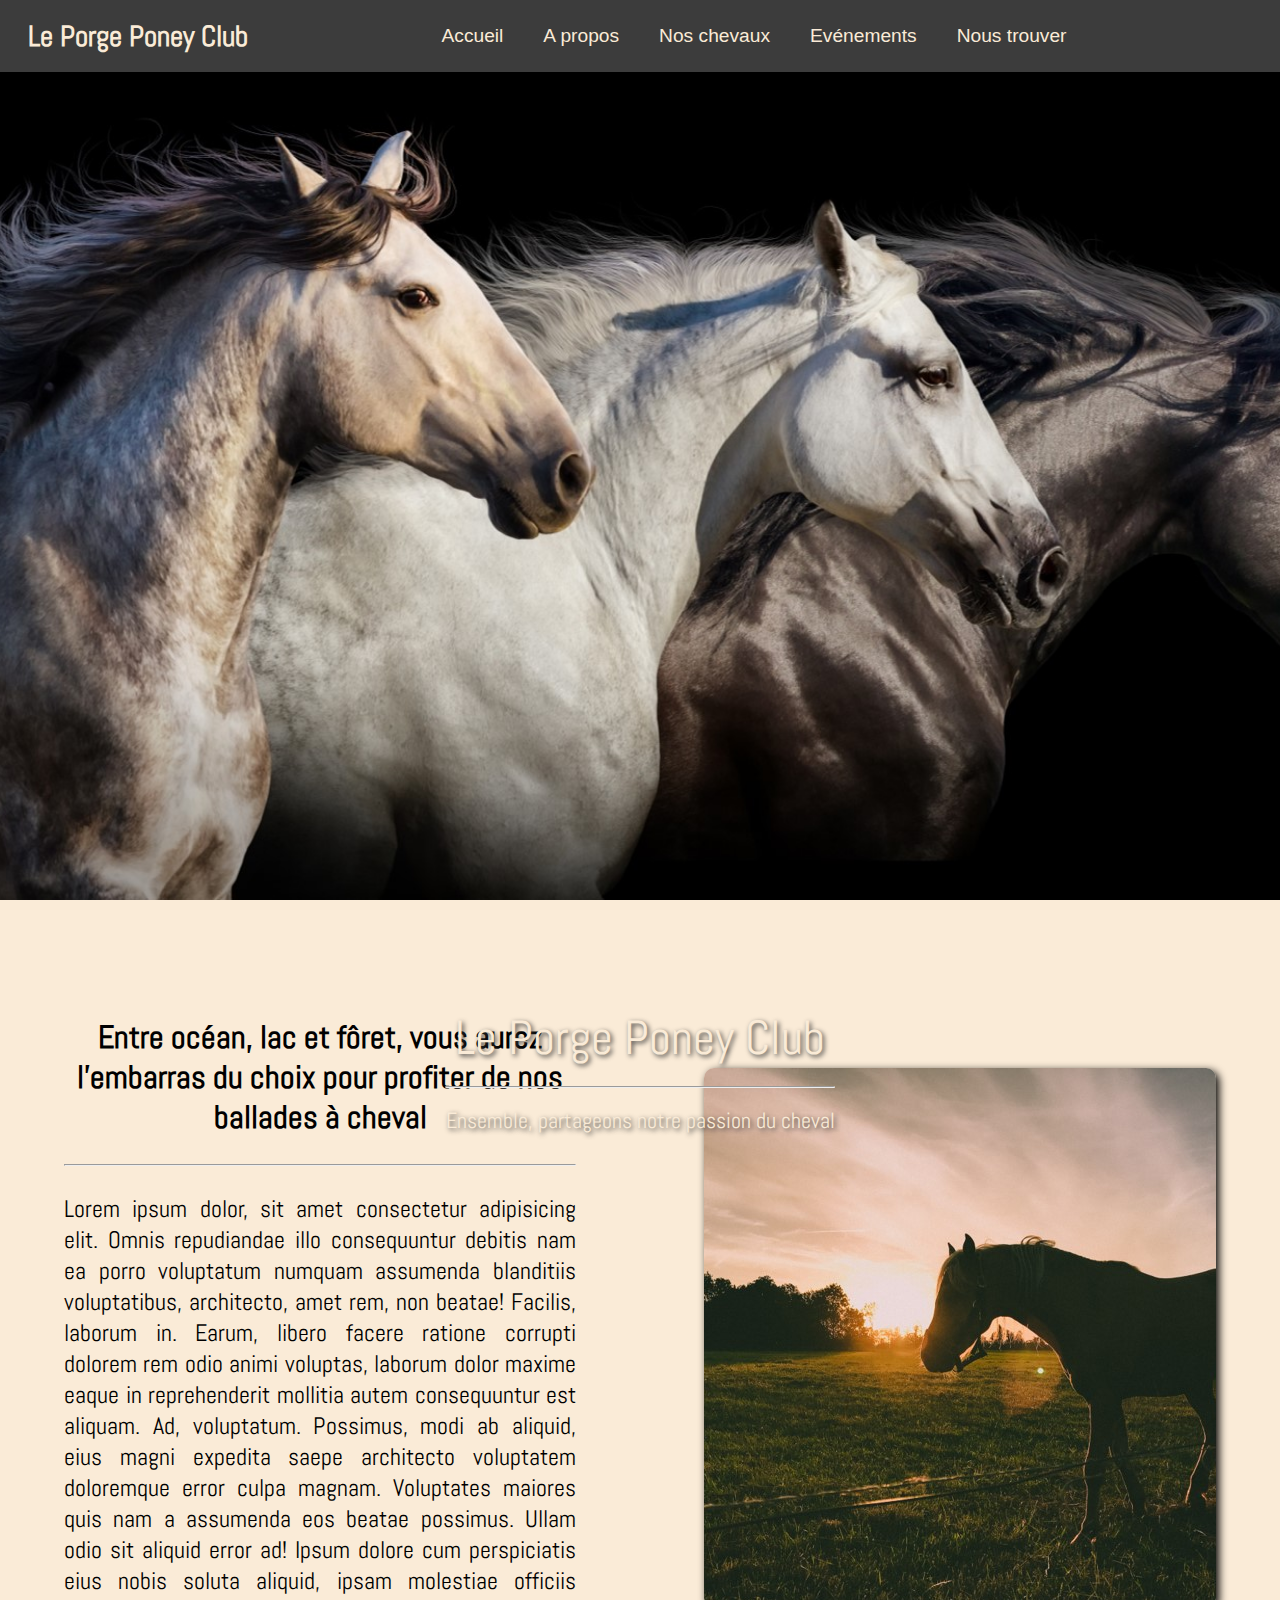
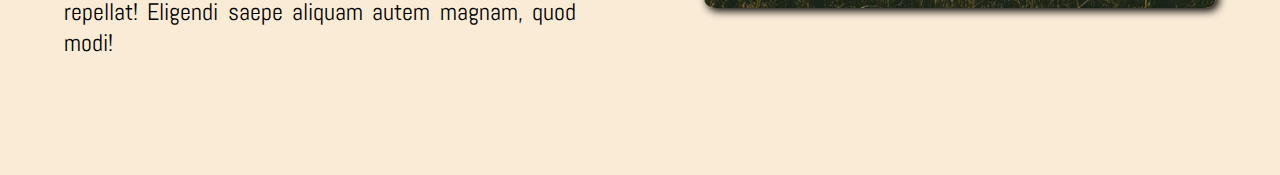
==== index.html @ 999ba28d "ajout section about" ====
<!DOCTYPE html>
<html lang="fr">
<head>
  <meta charset="UTF-8">
  <meta name="viewport" content="width=device-width, initial-scale=1.0">
  <title>Le Porge Poney Club</title>
  <link rel="stylesheet" href="https://cdnjs.cloudflare.com/ajax/libs/font-awesome/5.10.1/css/all.min.css" integrity="sha512-9my9Mb2+0YO+I4PUCSwUYO7sEK21Y0STBAiFEYoWtd2VzLEZZ4QARDrZ30hdM1GlioHJ8o8cWQiy8IAb1hy/Hg==" crossorigin="anonymous" />
  <link href="https://fonts.googleapis.com/css2?family=Abel&display=swap" rel="stylesheet">
  <link rel="shortcut icon" href="media/logo-cheval.png">
  <link rel="stylesheet" href="style.css">

</head>
<body>
  <header>
    <div class="header">
      <div class="club-name">
        <i class="fas fa-horse"></i>
        <h1 class="name">Le Porge Poney Club</h1>
      </div>
      <nav class="navbar">
        <ul>
          <li><a href="#">Accueil</a></li>
          <li><a href="#about">A propos</a></li>
          <li><a href="#horses">Nos chevaux</a></li>
          <li><a href="#">Evénements</a></li>
          <li><a href="#">Nous trouver</a></li>
        </ul>
      </nav>
      <div class="burger">
        <span></span>
      </div>
    </div>
  </header>
  <section>
    <div class="bg-image">
      <div class="slogan">
        <p>Le Porge Poney Club</p>
        <hr>
        <p>Ensemble, partageons notre passion du cheval</p>
        <i class="fas fa-horse"></i>
      </div>
    </div>
  </section>
  <section class="about" id="about">
    <div class="content-about">
      <div class="text-about">
        <h2>Entre océan, lac et fôret, vous aurez l'embarras du choix pour profiter de nos ballades à cheval</h2>
        <hr>
        <p>Lorem ipsum dolor, sit amet consectetur adipisicing elit. Omnis repudiandae illo consequuntur debitis nam ea porro voluptatum numquam assumenda blanditiis voluptatibus, architecto, amet rem, non beatae! Facilis, laborum in. Earum, libero facere ratione corrupti dolorem rem odio animi voluptas, laborum dolor maxime eaque in reprehenderit mollitia autem consequuntur est aliquam. Ad, voluptatum. Possimus, modi ab aliquid, eius magni expedita saepe architecto voluptatem doloremque error culpa magnam. Voluptates maiores quis nam a assumenda eos beatae possimus. Ullam odio sit aliquid error ad! Ipsum dolore cum perspiciatis eius nobis soluta aliquid, ipsam molestiae officiis repellat! Eligendi saepe aliquam autem magnam, quod modi!</p>
      </div>
      <div class="img-about"></div>
    </div>
  </section>
  <section class="horses" id="horses">
    <div class="our-horses">
      
    </div>
  </section>
  <script src="script.js"></script>
</body>
</html>
---- style.css ----
/* global */
* {
  margin: 0;
  padding: 0;
  box-sizing: border-box;
}
html {
  scroll-behavior: smooth;
}
body {
  font-family: 'Abel', sans-serif;
}
ul {
  list-style-type: none;
}
a {
  text-decoration: none;
  color: inherit;
}
/* header */
header {
  position: fixed;
  width: 100%;
  z-index: 2;

}
.header {
  position: relative;
  height: 8vh;
  display: flex;
  justify-content: space-between;
  align-items: center;
  background-color: rgb(60, 60, 60);
  color: antiquewhite;
  padding: 0 20px;
}
.club-name {
  display: flex;
  align-items: center;
}
.fa-horse {
  font-size: 1.5rem;
}
.club-name h1 {
  font-size: 1.8rem;
  margin-left: 8px;
}
.navbar li {
  display: inline-block;
}
.navbar a {
  padding: calc((8vh - 1.2rem) / 2) 2vh;
  font-size: 1.2rem;
  font-family: sans-serif;
  transition: all 0.4s;
}
.navbar a:hover {
  border-bottom: 3px solid antiquewhite;
  padding-bottom: calc((8vh - 1.2rem) / 2 - 3px);
  background-color: rgb(94, 90, 90);
}
@media screen and (max-width: 1250px) {
   .burger {
    position: absolute;
    right: 15px;
    width: 30px;
    height: 20px;
    cursor: pointer;
  }
  .burger span {
    position: absolute;
    width: 100%;
    height: 3px;
    background-color: antiquewhite;
    display: block;
    top: 50%;
    transform: translateY(-50%);
    transition: background-color 0.5s ease-in-out;
  }
  .burger span::before, .burger span::after {
    content: '';
    position: absolute;
    width: 100%;
    height: 3px;
    background-color: antiquewhite;
    transition: transform 0.5s ease-in-out;
  }
  .burger span::before {
    transform: translateY(-10px);
  }
  .burger span::after {
    transform: translateY(10px);
  }
  .burger.active span {
    background-color: transparent;
  }
  .burger.active span::before {
    transform: translateY(0) rotateZ(-45deg);
  }
  .burger.active span::after {
    transform: translateY(0) rotateZ(45deg);
  }
  .navbar ul {
    position: absolute;
    top: 8vh;
    right: -450px;
    z-index: 2;
    box-shadow: -2px 2px 6px #333333;
    transition: right 1s ease-in-out;
    min-width: 40%;
  }
  .navbar.active ul {
    right: 0;
  }
  .navbar li {
    display: block;
    background-color: rgb(70, 70, 70);
  }
  .navbar a {
    display: block;
    border-top: 0.5px solid antiquewhite;
    padding: 15px 35px;
    font-size: 1rem;
  }
  .navbar a:hover {
    padding-bottom: calc(15px - 2px);
    border-bottom: none;
  }
}
/* main background image */
.bg-image {
  height: 100vh;
  width: 100%;
  background: url(media/bg-1.jpg) no-repeat center/cover;
  animation: slider-bg 40s linear infinite;
  animation-delay: 5s;
}
@keyframes slider-bg {
  0% {
    background-image: url(media/bg-1.jpg);
  }
  25% {
    background-image: url(media/bg-3.jpg);
  }
  50% {
    background-image: url(media/bg-1.jpg);
  }
  75% {
    background-image: url(media/bg-3.jpg);
  }
  100% {
    background-image: url(media/bg-1.jpg);
  }
}
.slogan {
  position: absolute;
  top: 120%;
  left: 50%;
  transform: translate(-50%, -50%);
  text-align: center;
  color:  antiquewhite;
  text-shadow: 2px 2px 5px #373737;
  animation: intro 5s ease forwards;
}
.slogan p:nth-child(1) {
  font-size: 3rem;
  margin-bottom: 2vh;
}
.slogan p:nth-child(3) {
  margin: 2vh auto;
  font-size: 1.4rem;
}
@keyframes intro {
  to {
    top: 50%;
  }
}
/* section about */
.about {
  height: 0vh;
}
.content-about {
  display: flex;
  justify-content: space-around;
  align-items: center;
  background-color: antiquewhite;
}
.text-about, .img-about {
  width: 40%;
  margin: 10vh auto;
}
.text-about h2 {
  text-align: center;
  font-size: 2rem;
  margin: 3vh 0;
}
.text-about p {
  text-align: justify;
  font-size: 1.5rem;
  margin: 3vh 0;
}
.img-about {
  height: 60vh;
  background: url(media/bg-2.jpg) no-repeat center/cover;
  box-shadow: 3px 3px 8px black;
  border-radius: 10px;
}
@media screen and (max-width: 1250px) {
  .content-about {
    flex-direction: column;    
  }
  .text-about, .img-about {
    width: 80%;
    margin: 10vh auto;
  }
}
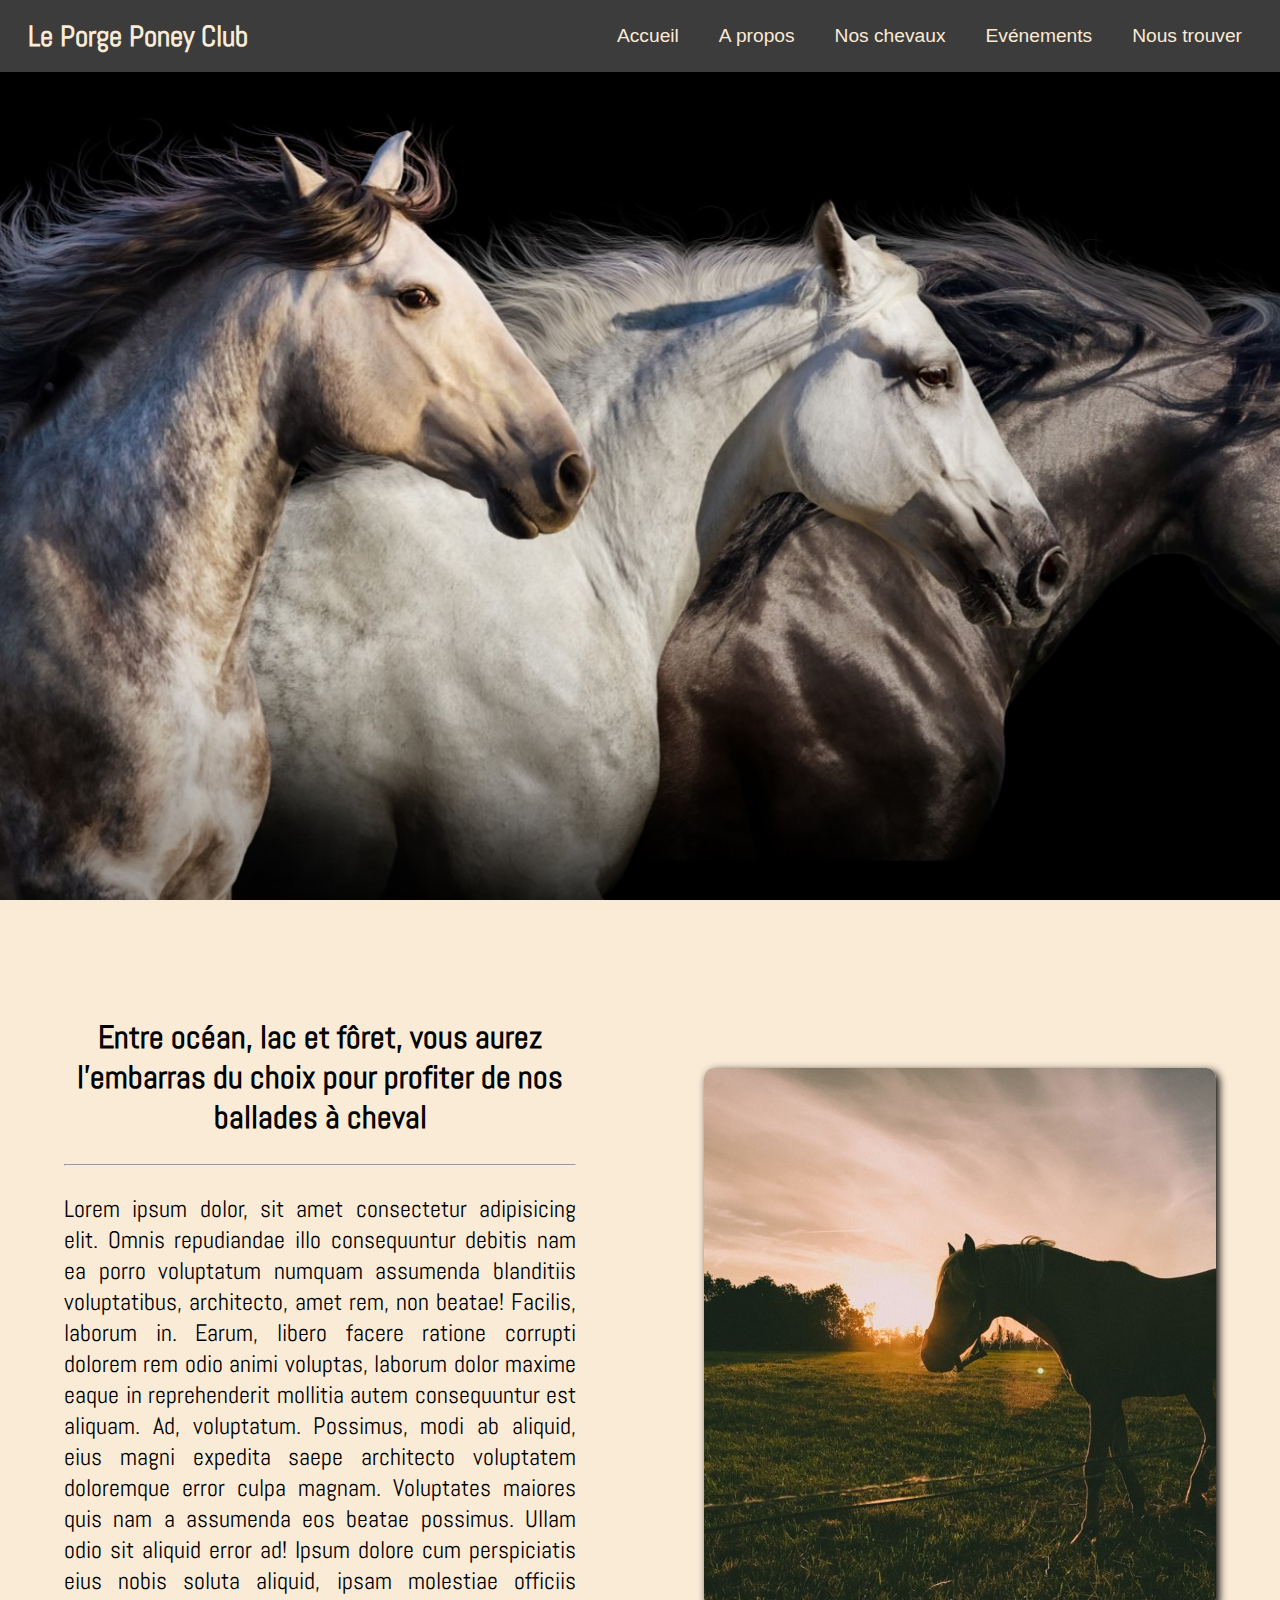
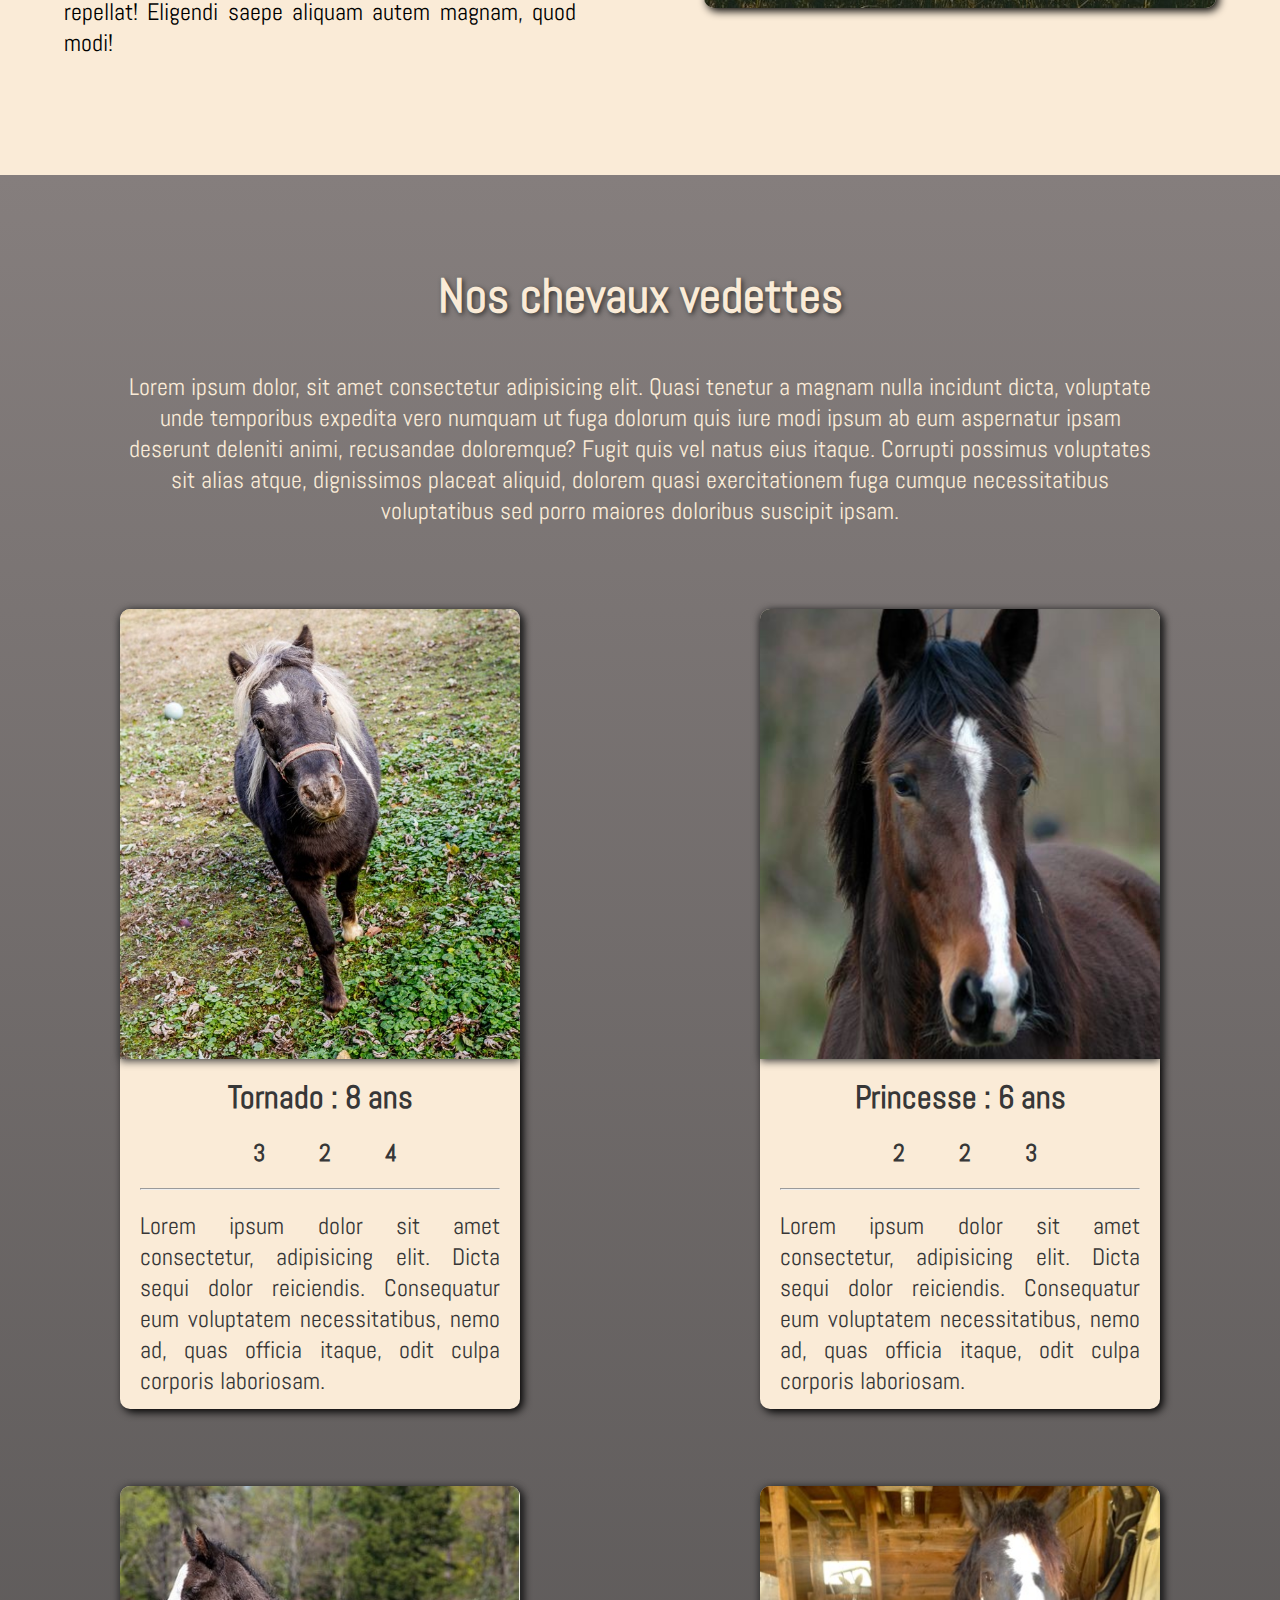
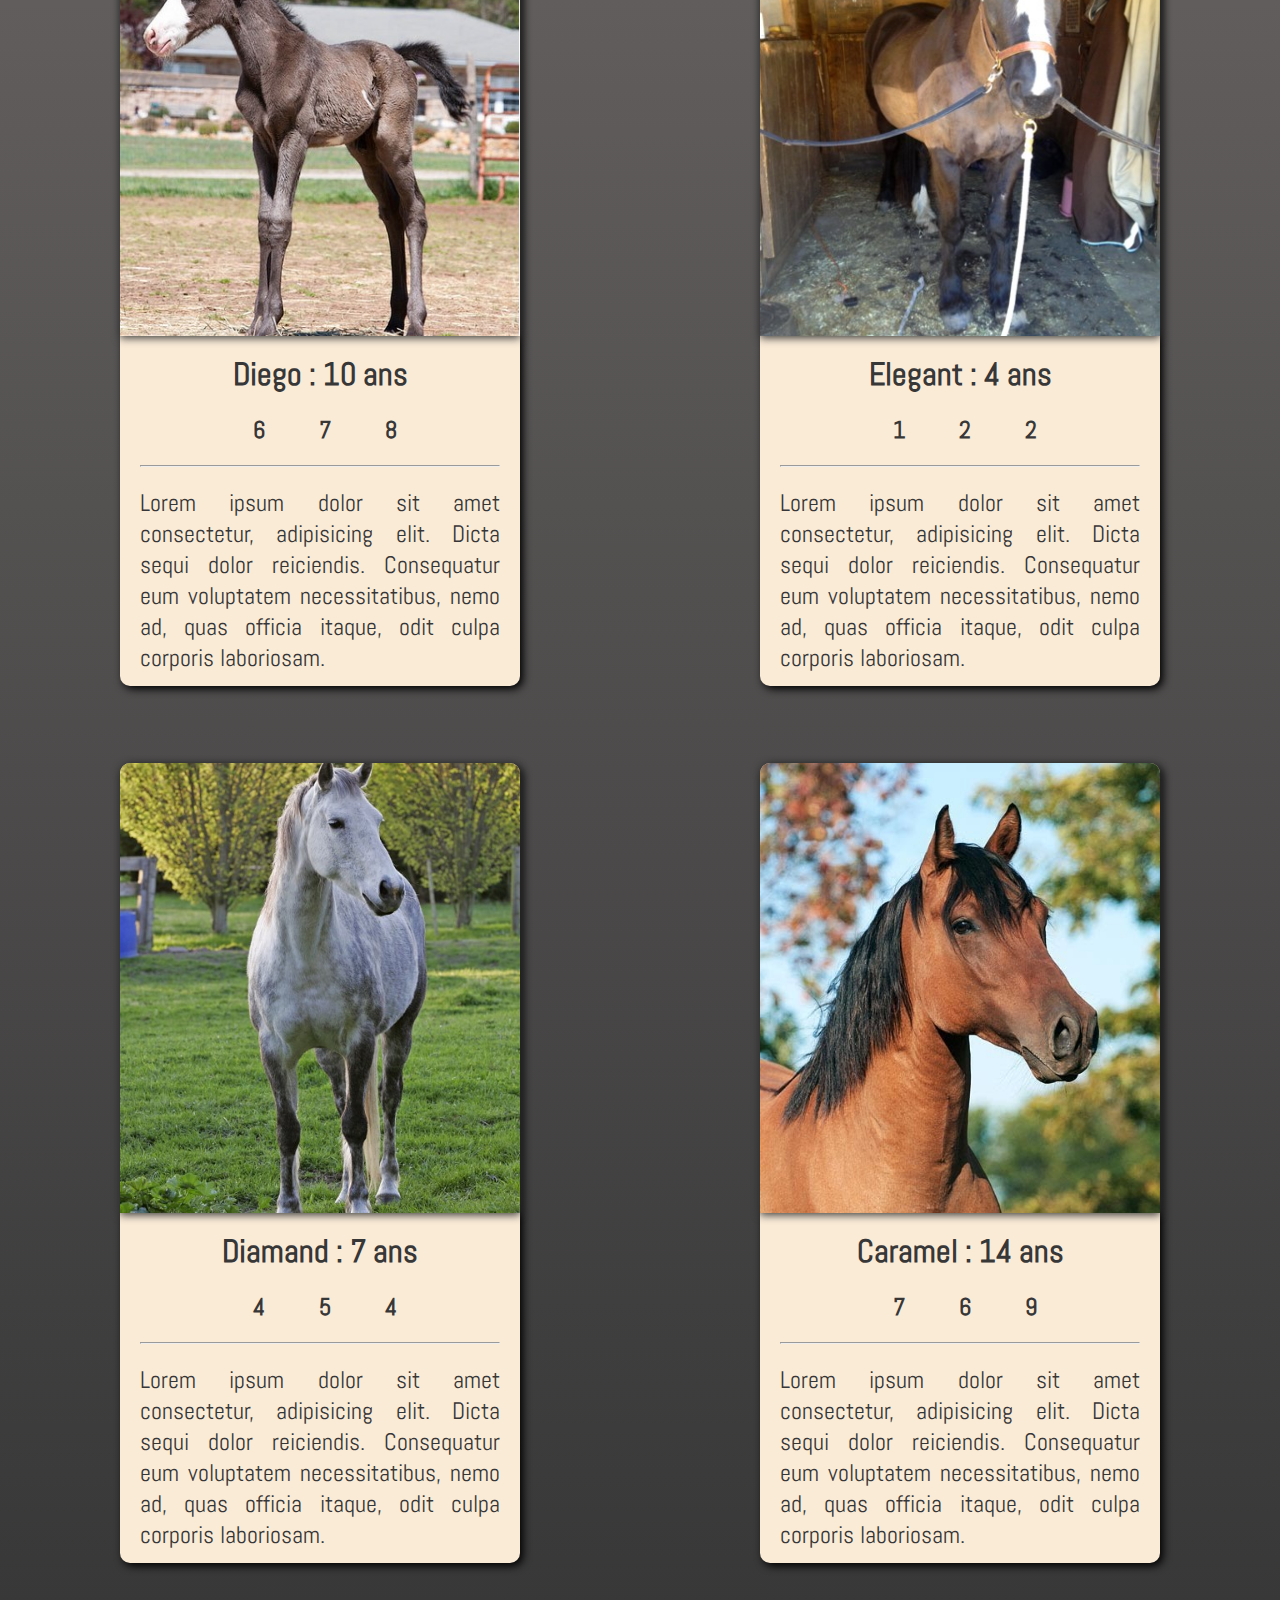
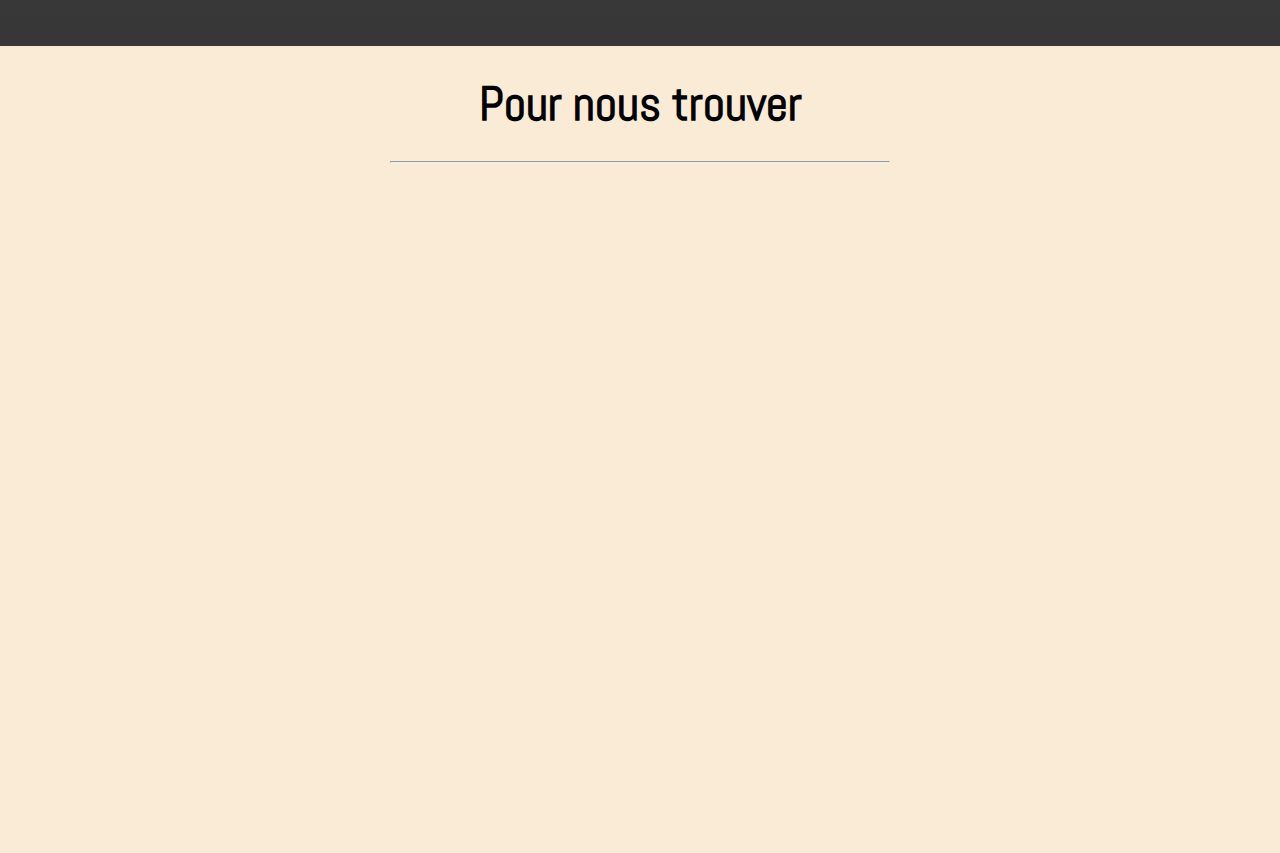
==== commit 23c83930: "ajout section nos chevaux et localisation" ====
--- a/index.html
+++ b/index.html
@@ -13,22 +13,24 @@
 <body>
   <header>
     <div class="header">
-      <div class="club-name">
-        <i class="fas fa-horse"></i>
-        <h1 class="name">Le Porge Poney Club</h1>
-      </div>
+      <a href="#">
+        <div class="club-name">
+          <i class="fas fa-horse"></i>
+          <h1 class="name">Le Porge Poney Club</h1>
+        </div>
+      </a>
       <nav class="navbar">
         <ul>
           <li><a href="#">Accueil</a></li>
           <li><a href="#about">A propos</a></li>
           <li><a href="#horses">Nos chevaux</a></li>
           <li><a href="#">Evénements</a></li>
-          <li><a href="#">Nous trouver</a></li>
+          <li><a href="#location">Nous trouver</a></li>
         </ul>
       </nav>
-      <div class="burger">
-        <span></span>
-      </div>
+    </div>
+    <div class="burger">
+      <span></span>
     </div>
   </header>
   <section>
@@ -41,19 +43,86 @@
       </div>
     </div>
   </section>
-  <section class="about" id="about">
+  <section id="about">
     <div class="content-about">
       <div class="text-about">
         <h2>Entre océan, lac et fôret, vous aurez l'embarras du choix pour profiter de nos ballades à cheval</h2>
         <hr>
         <p>Lorem ipsum dolor, sit amet consectetur adipisicing elit. Omnis repudiandae illo consequuntur debitis nam ea porro voluptatum numquam assumenda blanditiis voluptatibus, architecto, amet rem, non beatae! Facilis, laborum in. Earum, libero facere ratione corrupti dolorem rem odio animi voluptas, laborum dolor maxime eaque in reprehenderit mollitia autem consequuntur est aliquam. Ad, voluptatum. Possimus, modi ab aliquid, eius magni expedita saepe architecto voluptatem doloremque error culpa magnam. Voluptates maiores quis nam a assumenda eos beatae possimus. Ullam odio sit aliquid error ad! Ipsum dolore cum perspiciatis eius nobis soluta aliquid, ipsam molestiae officiis repellat! Eligendi saepe aliquam autem magnam, quod modi!</p>
+        <i class="fas fa-horse"></i>
       </div>
       <div class="img-about"></div>
     </div>
   </section>
-  <section class="horses" id="horses">
-    <div class="our-horses">
-      
+  <section id="horses">
+    <div class="horses">
+      <h2>Nos chevaux vedettes</h2>
+      <p>Lorem ipsum dolor, sit amet consectetur adipisicing elit. Quasi tenetur a magnam nulla incidunt dicta, voluptate unde temporibus expedita vero numquam ut fuga dolorum quis iure modi ipsum ab eum aspernatur ipsam deserunt deleniti animi, recusandae doloremque? Fugit quis vel natus eius itaque. Corrupti possimus voluptates sit alias atque, dignissimos placeat aliquid, dolorem quasi exercitationem fuga cumque necessitatibus voluptatibus sed porro maiores doloribus suscipit ipsam.</p>
+      <div class="our-horses">
+        <div class="carte">
+          <div class="img-horse cheval-1"></div>
+          <h3 class="horse-name">Tornado : 8 ans</h3>
+          <i class="fas fa-award"></i><span>3</span>
+          <i class="fas fa-trophy"></i><span>2</span>
+          <i class="fas fa-horse-head"></i><span>4</span>
+          <hr>
+          <p class="horse-info">Lorem ipsum dolor sit amet consectetur, adipisicing elit. Dicta sequi dolor reiciendis. Consequatur eum voluptatem necessitatibus, nemo ad, quas officia itaque, odit culpa corporis laboriosam.</p>
+        </div>
+        <div class="carte">
+          <div class="img-horse cheval-2"></div>
+          <h3 class="horse-name">Princesse : 6 ans</h3>
+          <i class="fas fa-award"></i><span>2</span>
+          <i class="fas fa-trophy"></i><span>2</span>
+          <i class="fas fa-horse-head"></i><span>3</span>
+          <hr>
+          <p class="horse-info">Lorem ipsum dolor sit amet consectetur, adipisicing elit. Dicta sequi dolor reiciendis. Consequatur eum voluptatem necessitatibus, nemo ad, quas officia itaque, odit culpa corporis laboriosam.</p>
+        </div>
+        <div class="carte">
+          <div class="img-horse cheval-3"></div>
+          <h3 class="horse-name">Diego : 10 ans</h3>
+          <i class="fas fa-award"></i><span>6</span>
+          <i class="fas fa-trophy"></i><span>7</span>
+          <i class="fas fa-horse-head"></i><span>8</span>
+          <hr>
+          <p class="horse-info">Lorem ipsum dolor sit amet consectetur, adipisicing elit. Dicta sequi dolor reiciendis. Consequatur eum voluptatem necessitatibus, nemo ad, quas officia itaque, odit culpa corporis laboriosam.</p>
+        </div>
+        <div class="carte">
+          <div class="img-horse cheval-4"></div>
+          <h3 class="horse-name">Elegant : 4 ans</h3>
+          <i class="fas fa-award"></i><span>1</span>
+          <i class="fas fa-trophy"></i><span>2</span>
+          <i class="fas fa-horse-head"></i><span>2</span>
+          <hr>
+          <p class="horse-info">Lorem ipsum dolor sit amet consectetur, adipisicing elit. Dicta sequi dolor reiciendis. Consequatur eum voluptatem necessitatibus, nemo ad, quas officia itaque, odit culpa corporis laboriosam.</p>
+        </div>
+        <div class="carte">
+          <div class="img-horse cheval-5"></div>
+          <h3 class="horse-name">Diamand : 7 ans</h3>
+          <i class="fas fa-award"></i><span>4</span>
+          <i class="fas fa-trophy"></i><span>5</span>
+          <i class="fas fa-horse-head"></i><span>4</span>
+          <hr>
+          <p class="horse-info">Lorem ipsum dolor sit amet consectetur, adipisicing elit. Dicta sequi dolor reiciendis. Consequatur eum voluptatem necessitatibus, nemo ad, quas officia itaque, odit culpa corporis laboriosam.</p>
+        </div>
+        <div class="carte">
+          <div class="img-horse cheval-6"></div>
+          <h3 class="horse-name">Caramel : 14 ans</h3>
+          <i class="fas fa-award"></i><span>7</span>
+          <i class="fas fa-trophy"></i><span>6</span>
+          <i class="fas fa-horse-head"></i><span>9</span>
+          <hr>
+          <p class="horse-info">Lorem ipsum dolor sit amet consectetur, adipisicing elit. Dicta sequi dolor reiciendis. Consequatur eum voluptatem necessitatibus, nemo ad, quas officia itaque, odit culpa corporis laboriosam.</p>
+        </div>
+      </div>
+    </div>
+  </section>
+  <section id="location">
+    <div class="location">
+      <h2>Pour nous trouver</h2>
+      <hr>
+      <div class="google">
+        <iframe src="https://www.google.com/maps/embed?pb=!1m18!1m12!1m3!1d180983.91048864505!2d-1.2752744751956568!3d44.864867927779834!2m3!1f0!2f0!3f0!3m2!1i1024!2i768!4f13.1!3m3!1m2!1s0xd54a8cacaf7a3e1%3A0x40665174816dc80!2s33680%20Le%20Porge!5e0!3m2!1sfr!2sfr!4v1607788502414!5m2!1sfr!2sfr"  frameborder="0" style="border:0;" allowfullscreen="" aria-hidden="false" tabindex="0"></iframe>
+      </div>
     </div>
   </section>
   <script src="script.js"></script>
--- a/style.css
+++ b/style.css
@@ -63,6 +63,7 @@
    .burger {
     position: absolute;
     right: 15px;
+    top: calc((8vh - 20px) / 2);
     width: 30px;
     height: 20px;
     cursor: pointer;
@@ -158,21 +159,23 @@
   left: 50%;
   transform: translate(-50%, -50%);
   text-align: center;
+  opacity: 0;
   color:  antiquewhite;
   text-shadow: 2px 2px 5px #373737;
   animation: intro 5s ease forwards;
 }
 .slogan p:nth-child(1) {
-  font-size: 3rem;
+  font-size: 4rem;
   margin-bottom: 2vh;
 }
 .slogan p:nth-child(3) {
   margin: 2vh auto;
-  font-size: 1.4rem;
+  font-size: 1.8rem;
 }
 @keyframes intro {
   to {
     top: 50%;
+    opacity: 1;
   }
 }
 /* section about */
@@ -198,6 +201,10 @@
   text-align: justify;
   font-size: 1.5rem;
   margin: 3vh 0;
+}
+.text-about i {
+  display: block;
+  text-align: center;
 }
 .img-about {
   height: 60vh;
@@ -213,4 +220,127 @@
     width: 80%;
     margin: 10vh auto;
   }
-}+}
+/* section nos chevaux */
+.horses {
+  background: linear-gradient(to bottom, #857E7D 0%, #373737 100%);
+  color: antiquewhite;
+  text-align: center;
+  padding-bottom: 5vh;
+}
+.horses h2 {
+  font-size: 3rem;
+  margin: 0 auto;
+  padding: 10vh 0 5vh;
+  text-shadow: 2px 2px 5px #373737;
+}
+.horses p {
+  font-size: 1.5rem;
+  margin: 0 10%;
+  padding-bottom: 5vh;
+}
+.our-horses {
+  display: flex;
+  justify-content: space-around;
+  flex-wrap: wrap;
+}
+.carte {
+  background-color: antiquewhite;
+  color: #373737;
+  width: 400px;
+  height: 800px;
+  margin: 3%;
+  box-shadow: 3px 3px 8px black;
+  border-radius: 10px;
+}
+.img-horse {
+  height: 450px;
+  width: 400px;
+  background-position: center;
+  background-repeat: no-repeat;
+  background-size: cover;
+  border-radius: 10px 10px 0 0;
+  box-shadow: 0 2px 8px #373737;
+}
+.cheval-1 {
+  background-image: url(media/cheval-1.jpg);
+}
+.cheval-2 {
+  background-image: url(media/cheval-2.jpg);
+}
+.cheval-3 {
+  background-image: url(media/cheval-3.jpg);
+}
+.cheval-4 {
+  background-image: url(media/cheval-4.jpg);
+}
+.cheval-5 {
+  background-image: url(media/cheval-5.jpg);
+}
+.cheval-6 {
+  background-image: url(media/cheval-6.jpg);
+}
+.carte h3 {
+  font-size: 2rem;
+  padding: 2vh 0 20px;
+}
+.carte i {
+  font-size: 1.5rem;
+}
+.carte span {
+  font-size: 1.5rem;
+  font-weight: bold;
+  padding: 0 40px 0 10px;
+}
+.carte span:nth-child(8) {
+  padding-right: 0;
+}
+.carte hr {
+  margin: 20px 20px 0;
+}
+.carte p {
+  margin: 20px;
+  text-align: justify;
+}
+@media screen and (max-width: 500px) {
+  .carte {
+    width: 90%;
+    margin: 1vh 5%;
+  }
+  .img-horse {
+    width: 100%;
+  }
+  .carte p {
+    font-size: 1.4rem;
+  }
+}
+/* section nous trouver */
+.location {
+  background-color: antiquewhite;
+}
+.location h2 {
+  text-align: center;
+  font-size: 3rem;
+  padding: 3vh 0;
+}
+.location hr {
+  text-align: center;
+  width: 500px;
+  margin: 0 auto 5vh;
+}
+.google {
+  display: flex;
+  justify-content: center;
+  padding-bottom: 5vh;
+}
+.google iframe {
+  width: 800px;
+  height: 600px;
+}
+@media screen and (max-width: 850px) {
+  .google iframe {
+    width: 80%;
+    height: 400px;
+  }
+
+}
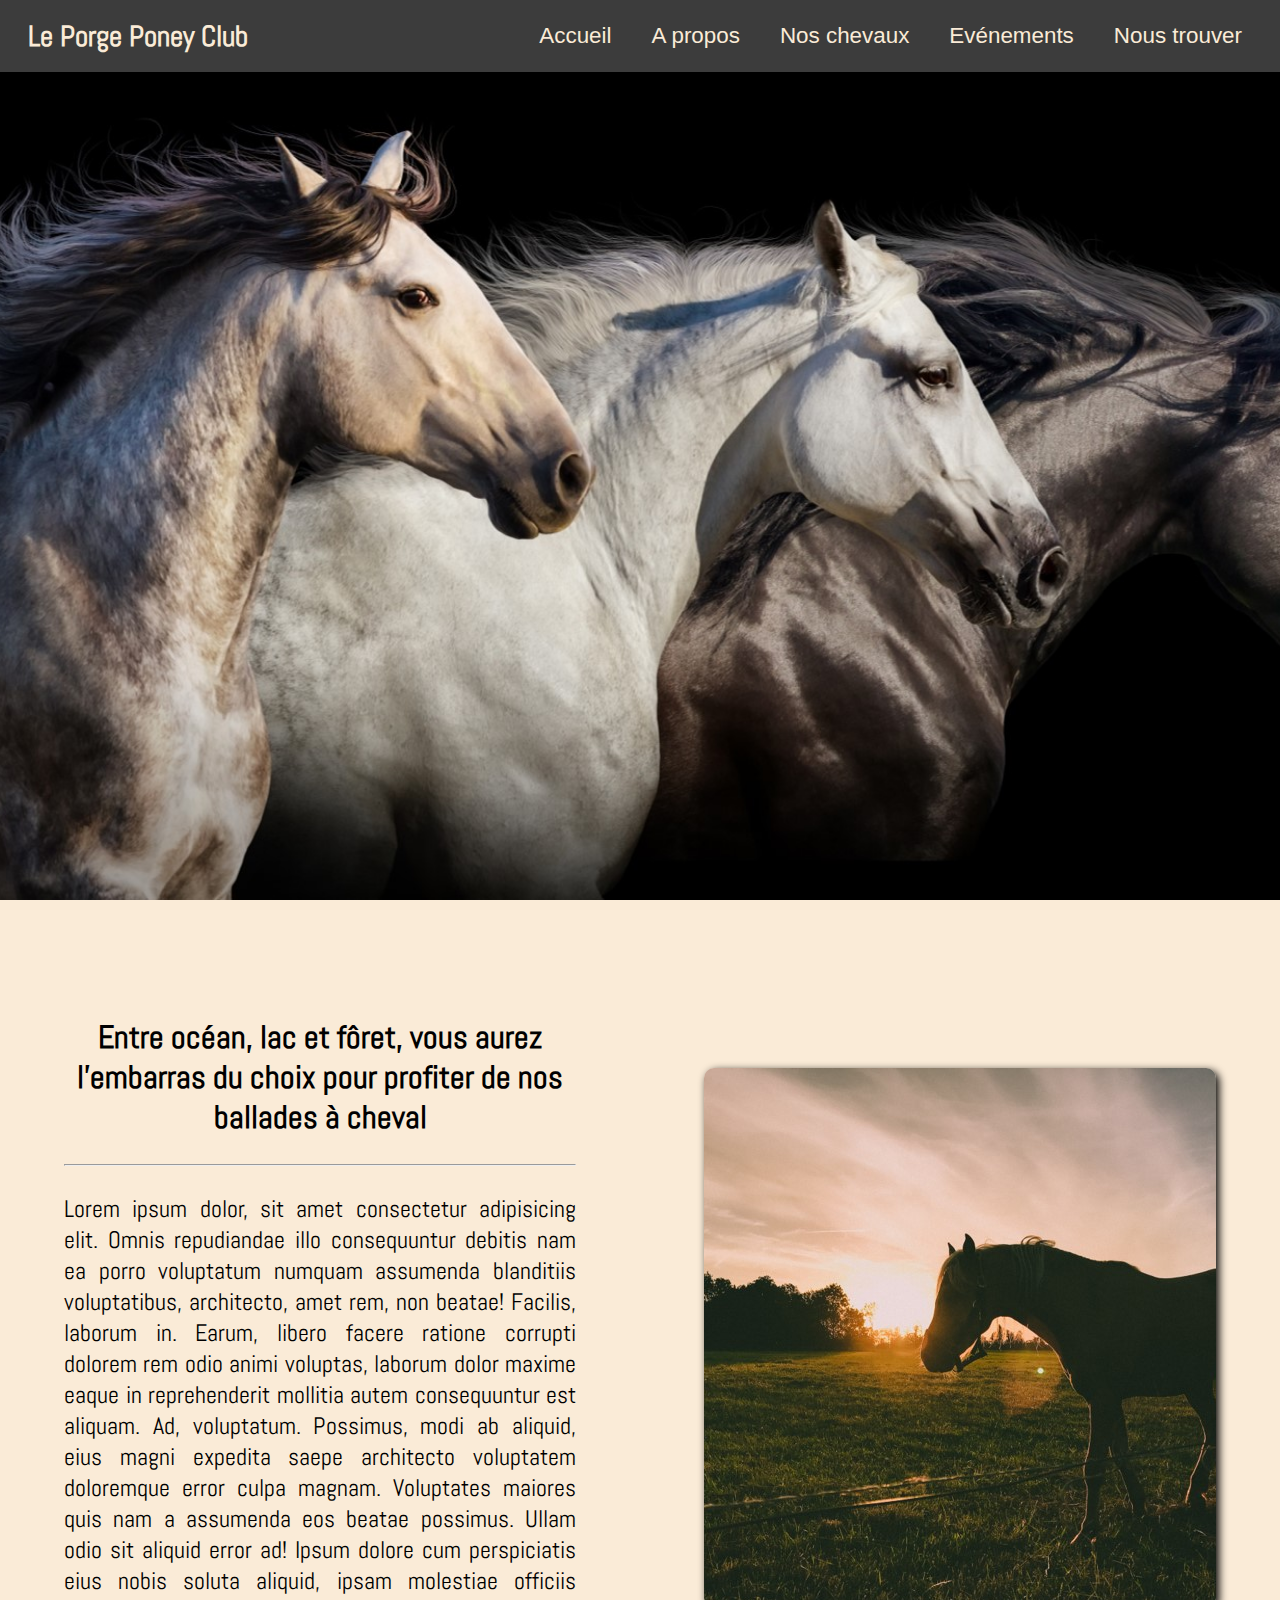
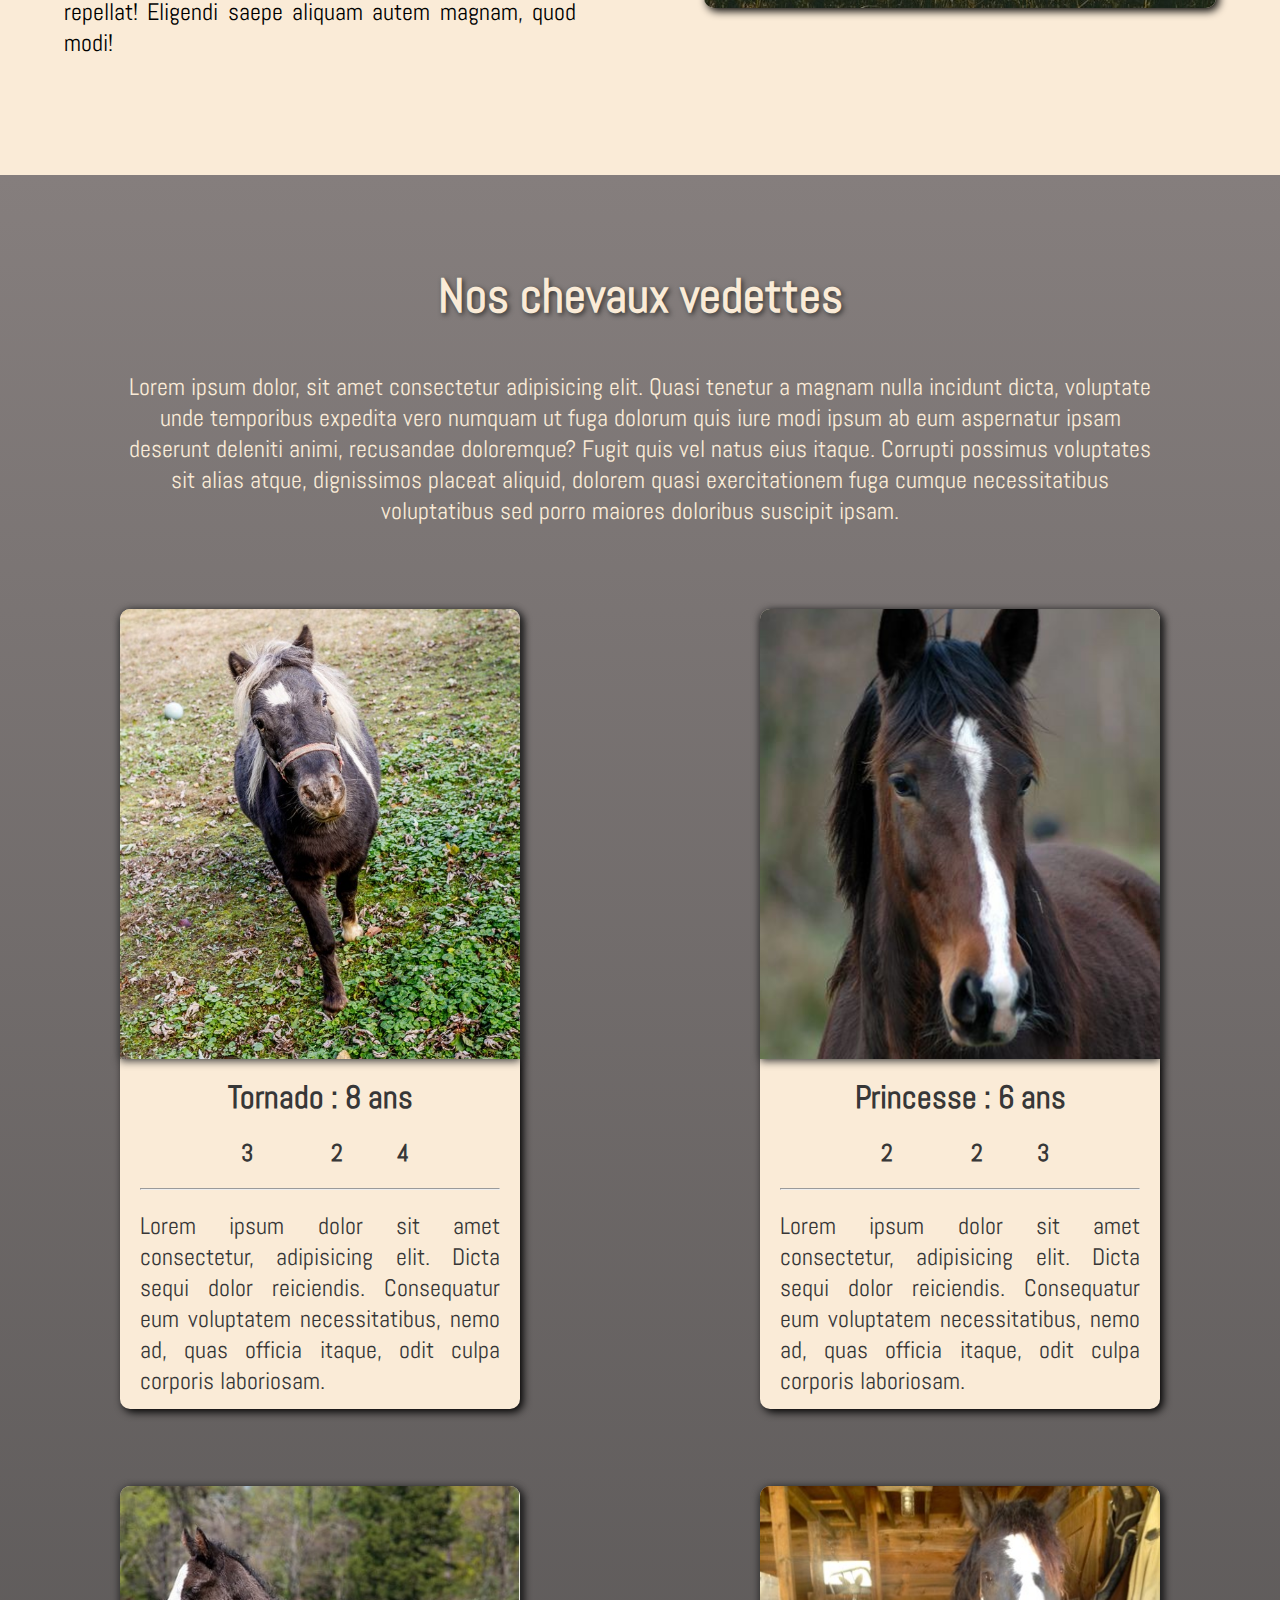
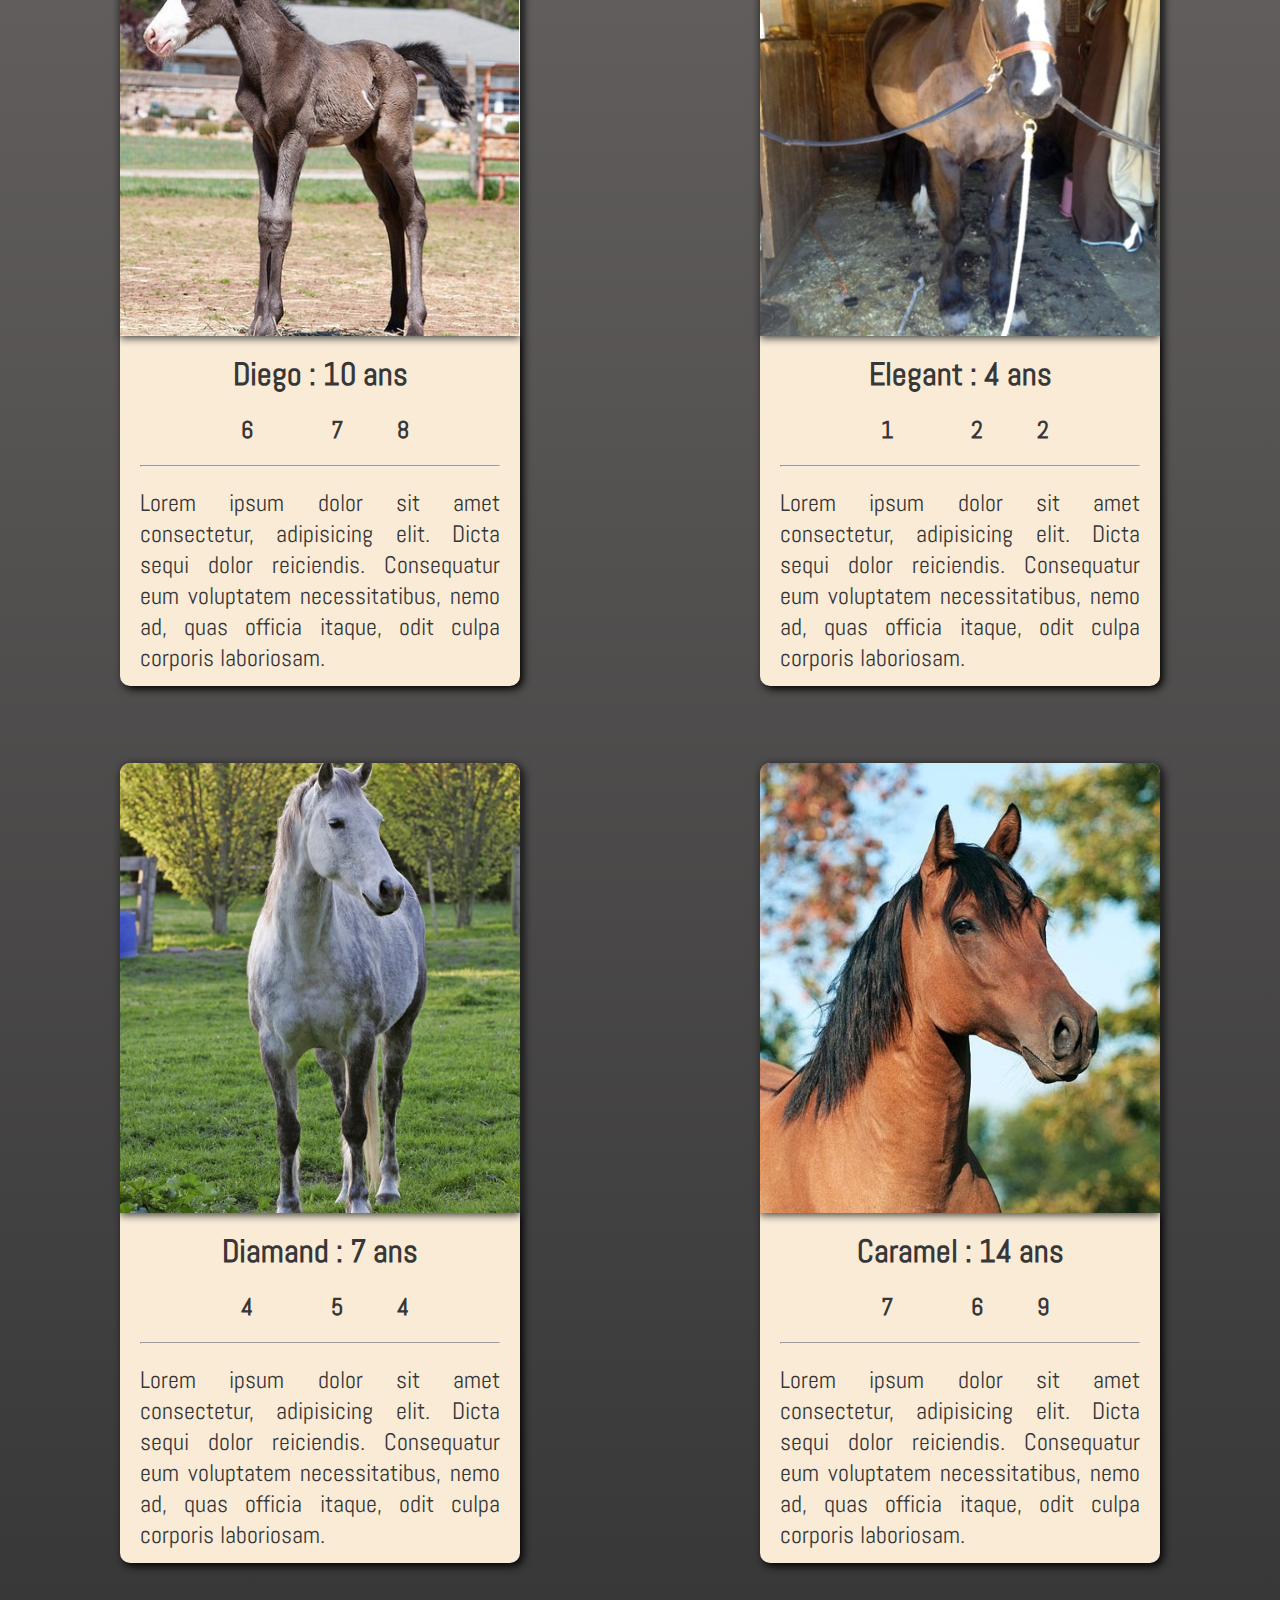
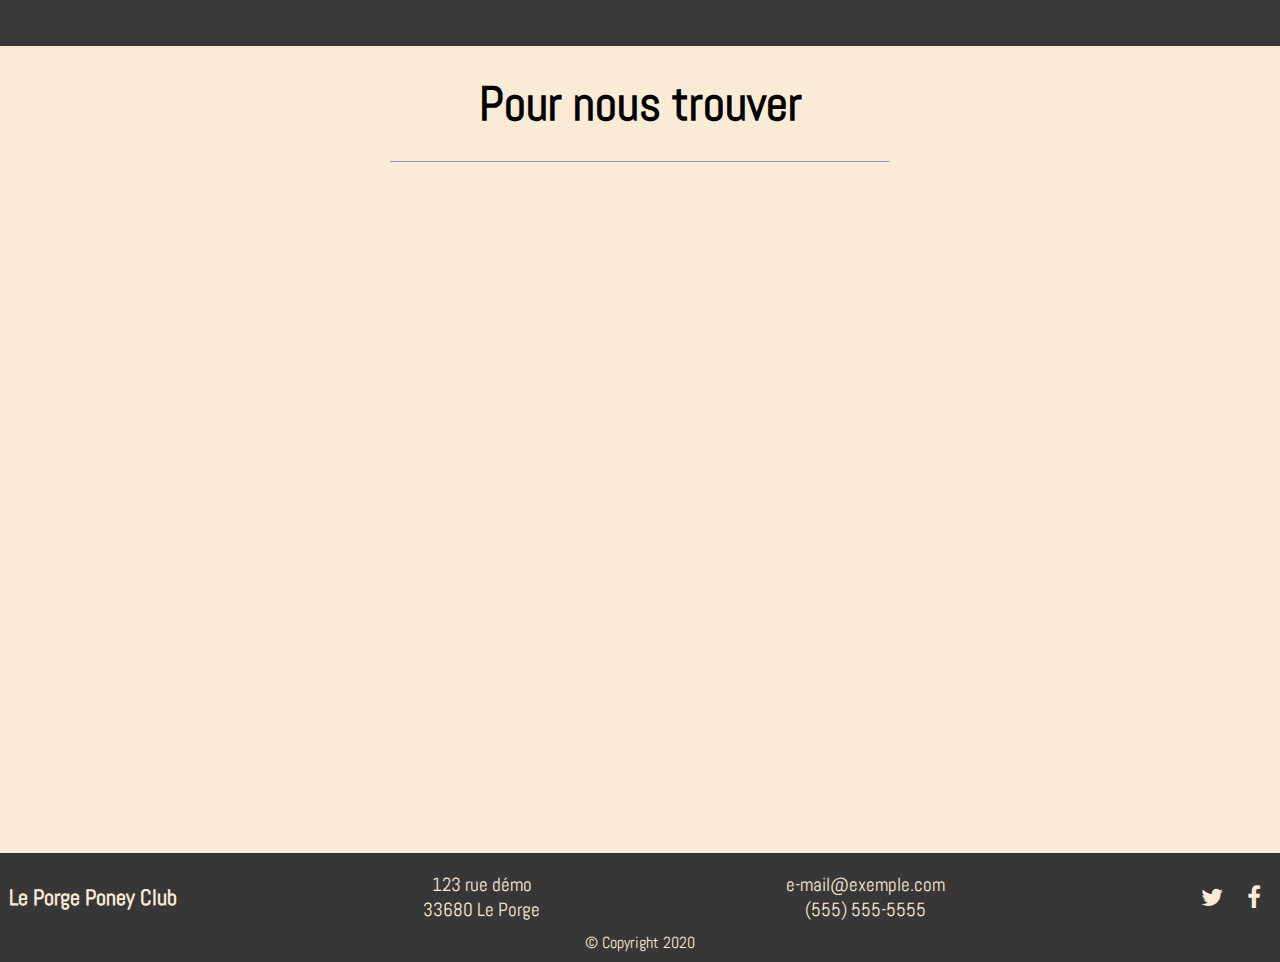
==== commit 84a129a2: "ajout footer" ====
--- a/index.html
+++ b/index.html
@@ -5,6 +5,7 @@
   <meta name="viewport" content="width=device-width, initial-scale=1.0">
   <title>Le Porge Poney Club</title>
   <link rel="stylesheet" href="https://cdnjs.cloudflare.com/ajax/libs/font-awesome/5.10.1/css/all.min.css" integrity="sha512-9my9Mb2+0YO+I4PUCSwUYO7sEK21Y0STBAiFEYoWtd2VzLEZZ4QARDrZ30hdM1GlioHJ8o8cWQiy8IAb1hy/Hg==" crossorigin="anonymous" />
+  <link rel="stylesheet" href="https://cdnjs.cloudflare.com/ajax/libs/font-awesome/4.7.0/css/font-awesome.css">
   <link href="https://fonts.googleapis.com/css2?family=Abel&display=swap" rel="stylesheet">
   <link rel="shortcut icon" href="media/logo-cheval.png">
   <link rel="stylesheet" href="style.css">
@@ -125,6 +126,22 @@
       </div>
     </div>
   </section>
+  <footer>
+    <div class="footer">
+      <a href="#"><h3>Le Porge Poney Club</h3></a>
+      <div class="f-address">
+        <p>123 rue démo<br>33680 Le Porge</p>
+      </div>
+      <div class="f-mail-tel">
+        <p>e-mail@exemple.com<br>(555) 555-5555</p>
+      </div>
+      <div class="social-media">
+        <a target="_blank" href="http://www.twitter.fr"><i class="fa fa-twitter"></i></a>
+        <a target="_blank" href="http://www.facebook.fr"><i class="fa fa-facebook"></i></a>
+      </div>
+    </div>
+    <p>&copy; Copyright 2020</p>
+  </footer>
   <script src="script.js"></script>
 </body>
 </html>
--- a/style.css
+++ b/style.css
@@ -49,14 +49,14 @@
   display: inline-block;
 }
 .navbar a {
-  padding: calc((8vh - 1.2rem) / 2) 2vh;
-  font-size: 1.2rem;
+  padding: calc((8vh - 1.4rem) / 2) 2vh;
+  font-size: 1.4rem;
   font-family: sans-serif;
   transition: all 0.4s;
 }
 .navbar a:hover {
   border-bottom: 3px solid antiquewhite;
-  padding-bottom: calc((8vh - 1.2rem) / 2 - 3px);
+  padding-bottom: calc((8vh - 1.4rem) / 2 - 3px);
   background-color: rgb(94, 90, 90);
 }
 @media screen and (max-width: 1250px) {
@@ -121,7 +121,7 @@
     display: block;
     border-top: 0.5px solid antiquewhite;
     padding: 15px 35px;
-    font-size: 1rem;
+    font-size: 1.4rem;
   }
   .navbar a:hover {
     padding-bottom: calc(15px - 2px);
@@ -252,6 +252,11 @@
   margin: 3%;
   box-shadow: 3px 3px 8px black;
   border-radius: 10px;
+  cursor: pointer;
+  transition: transform 0.3s ease;
+}
+.carte:hover {
+  transform: scale(1.03);
 }
 .img-horse {
   height: 450px;
@@ -342,5 +347,30 @@
     width: 80%;
     height: 400px;
   }
-
-}
+}
+/* footer */
+footer {
+  background-color: #373737;
+  color: antiquewhite;
+  text-align: center;
+  padding: 1vh;
+}
+.social-media a {
+  font-size: 1.5rem;
+  padding: 0 10px;
+}
+.social-media a:hover {
+  opacity: 0.75;
+}
+.footer {
+  display: flex;
+  justify-content: space-between;
+  align-items: center;
+}
+.footer h3 {
+  font-size: 1.4rem;
+}
+.f-address, .f-mail-tel {
+  font-size: 1.2rem;
+  padding: 10px 0;
+}
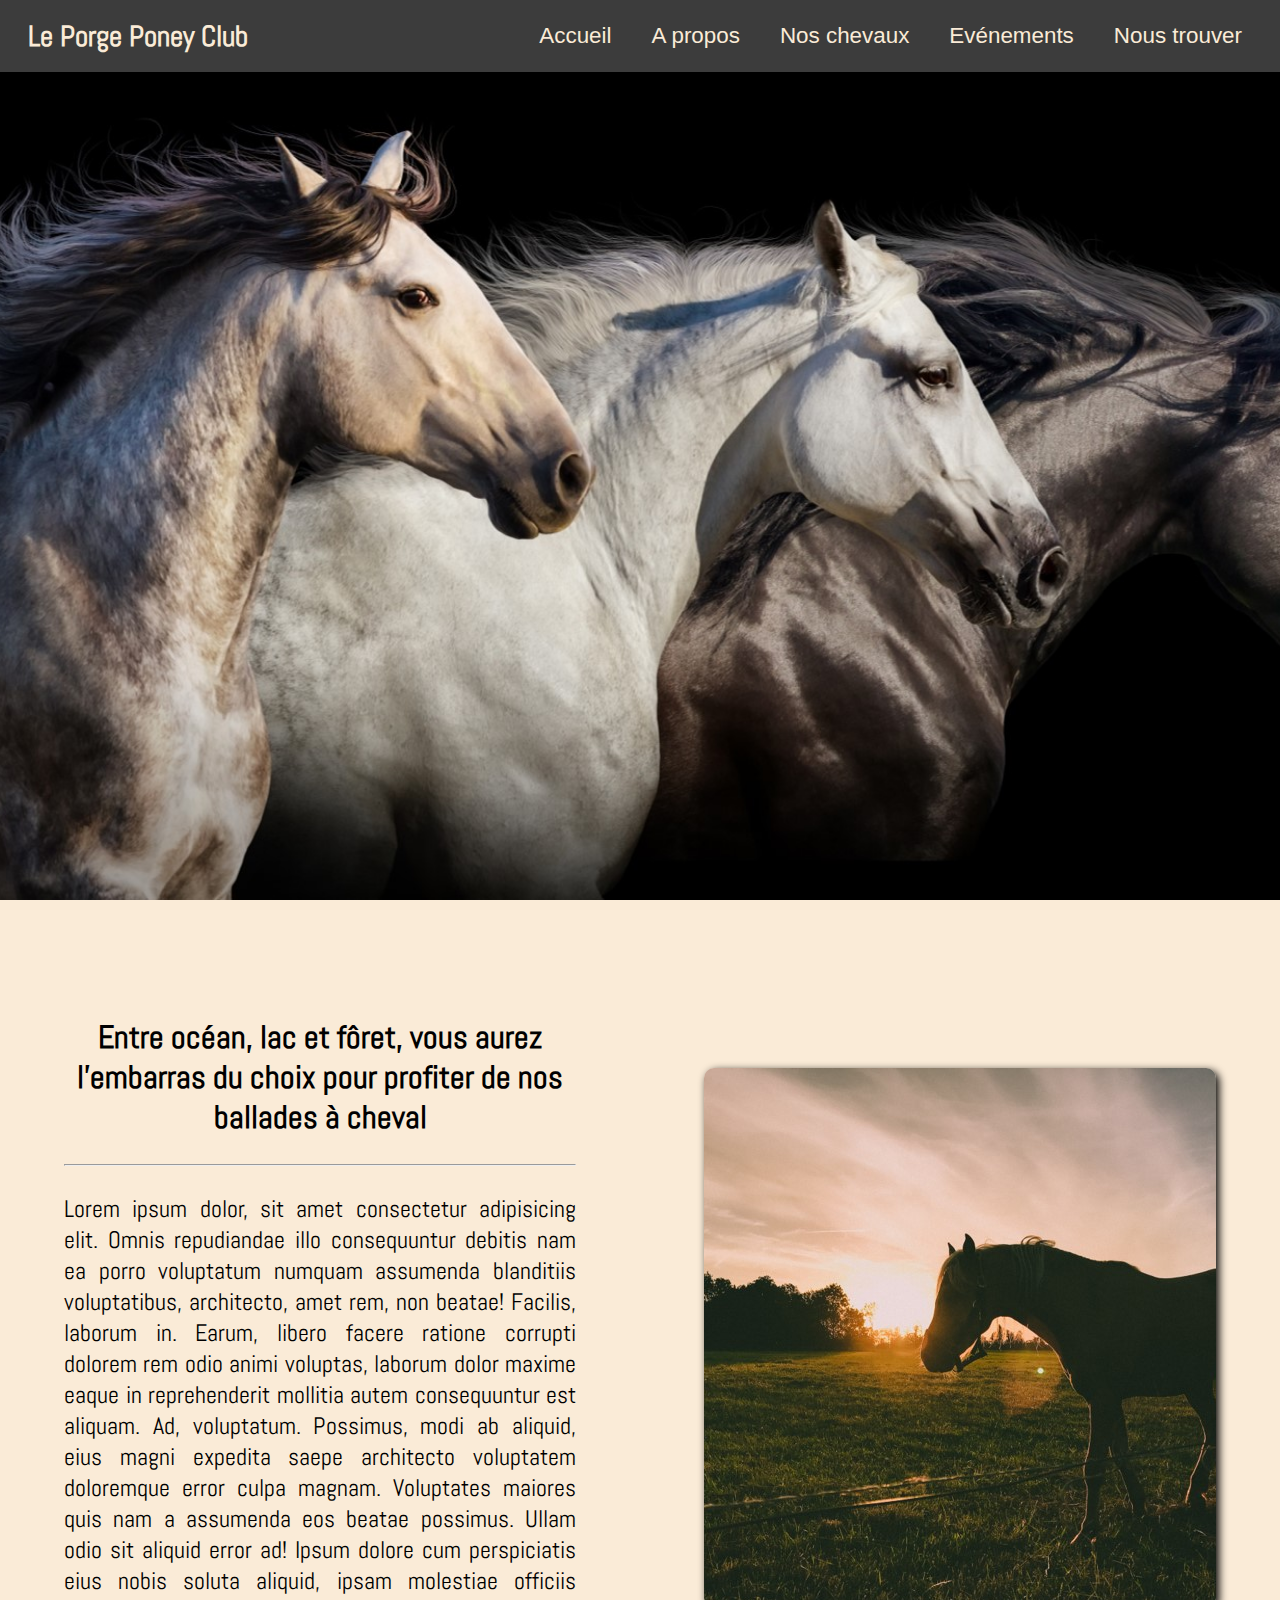
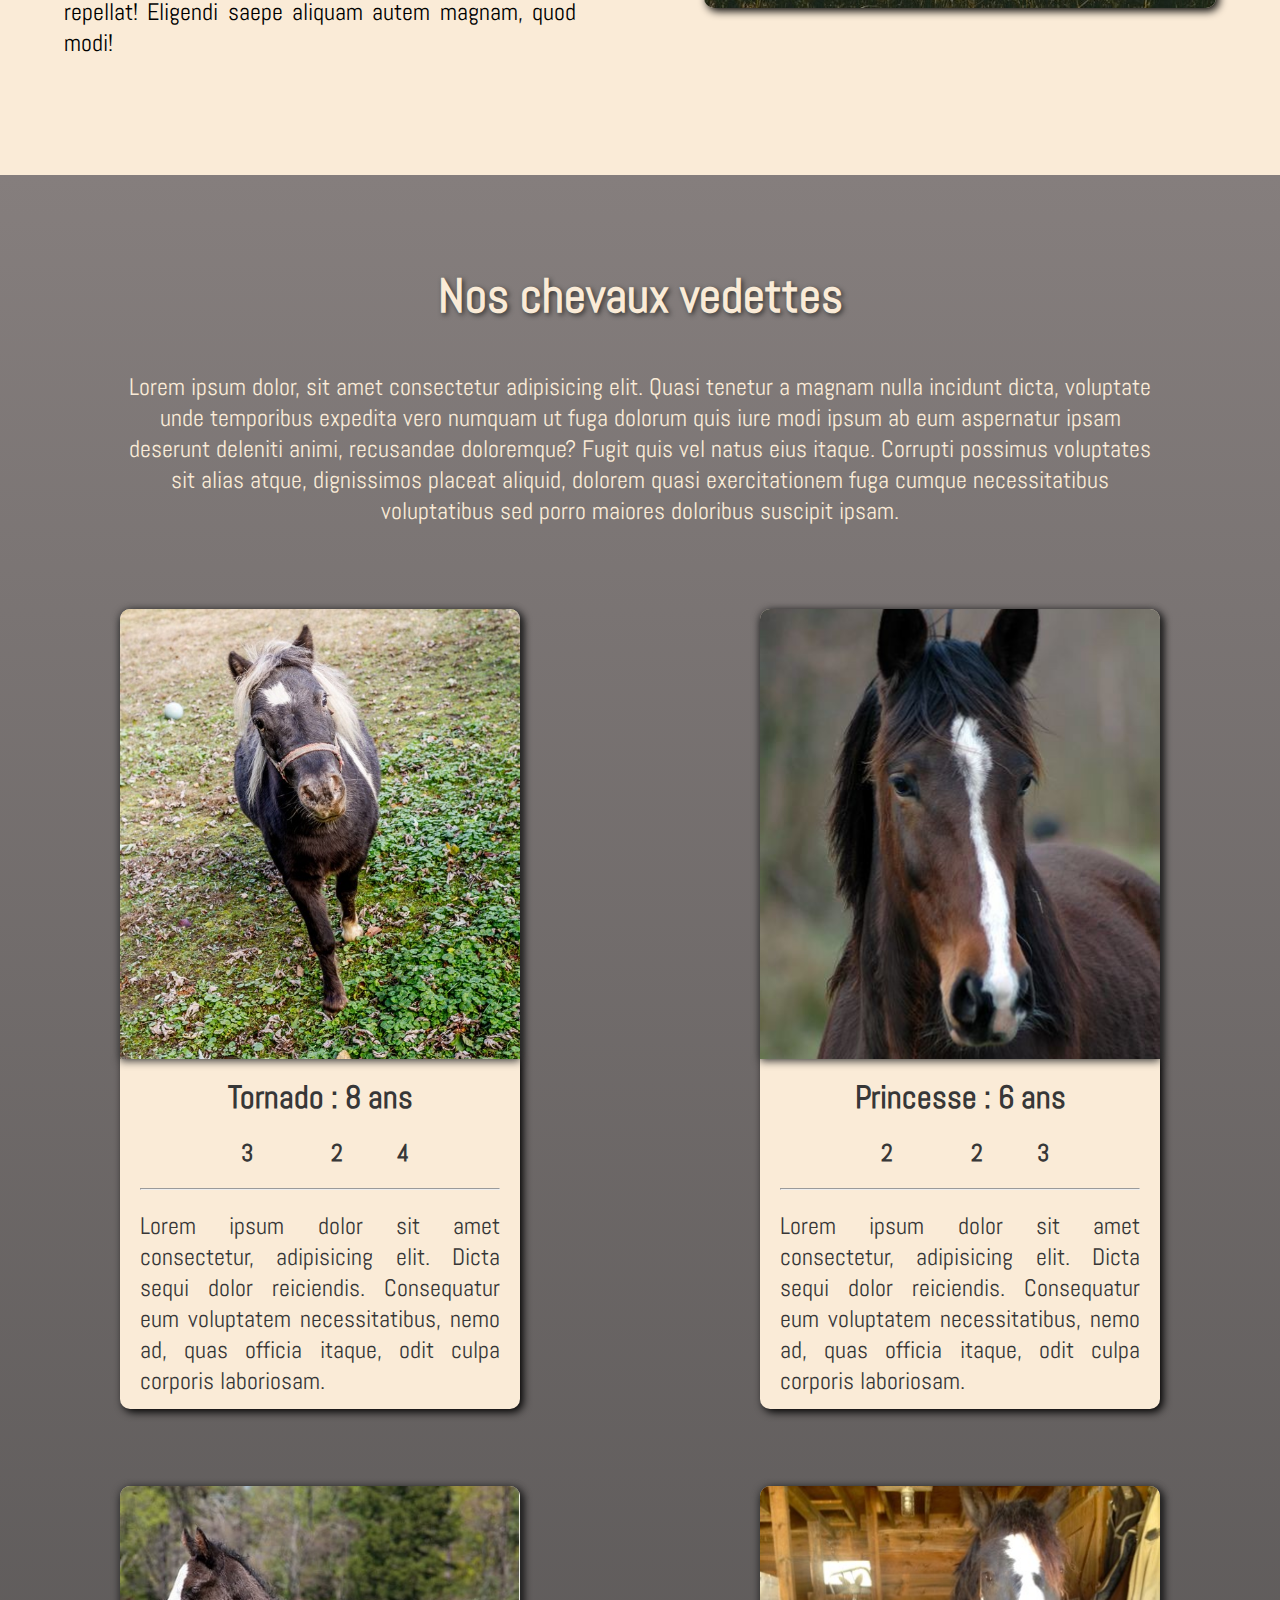
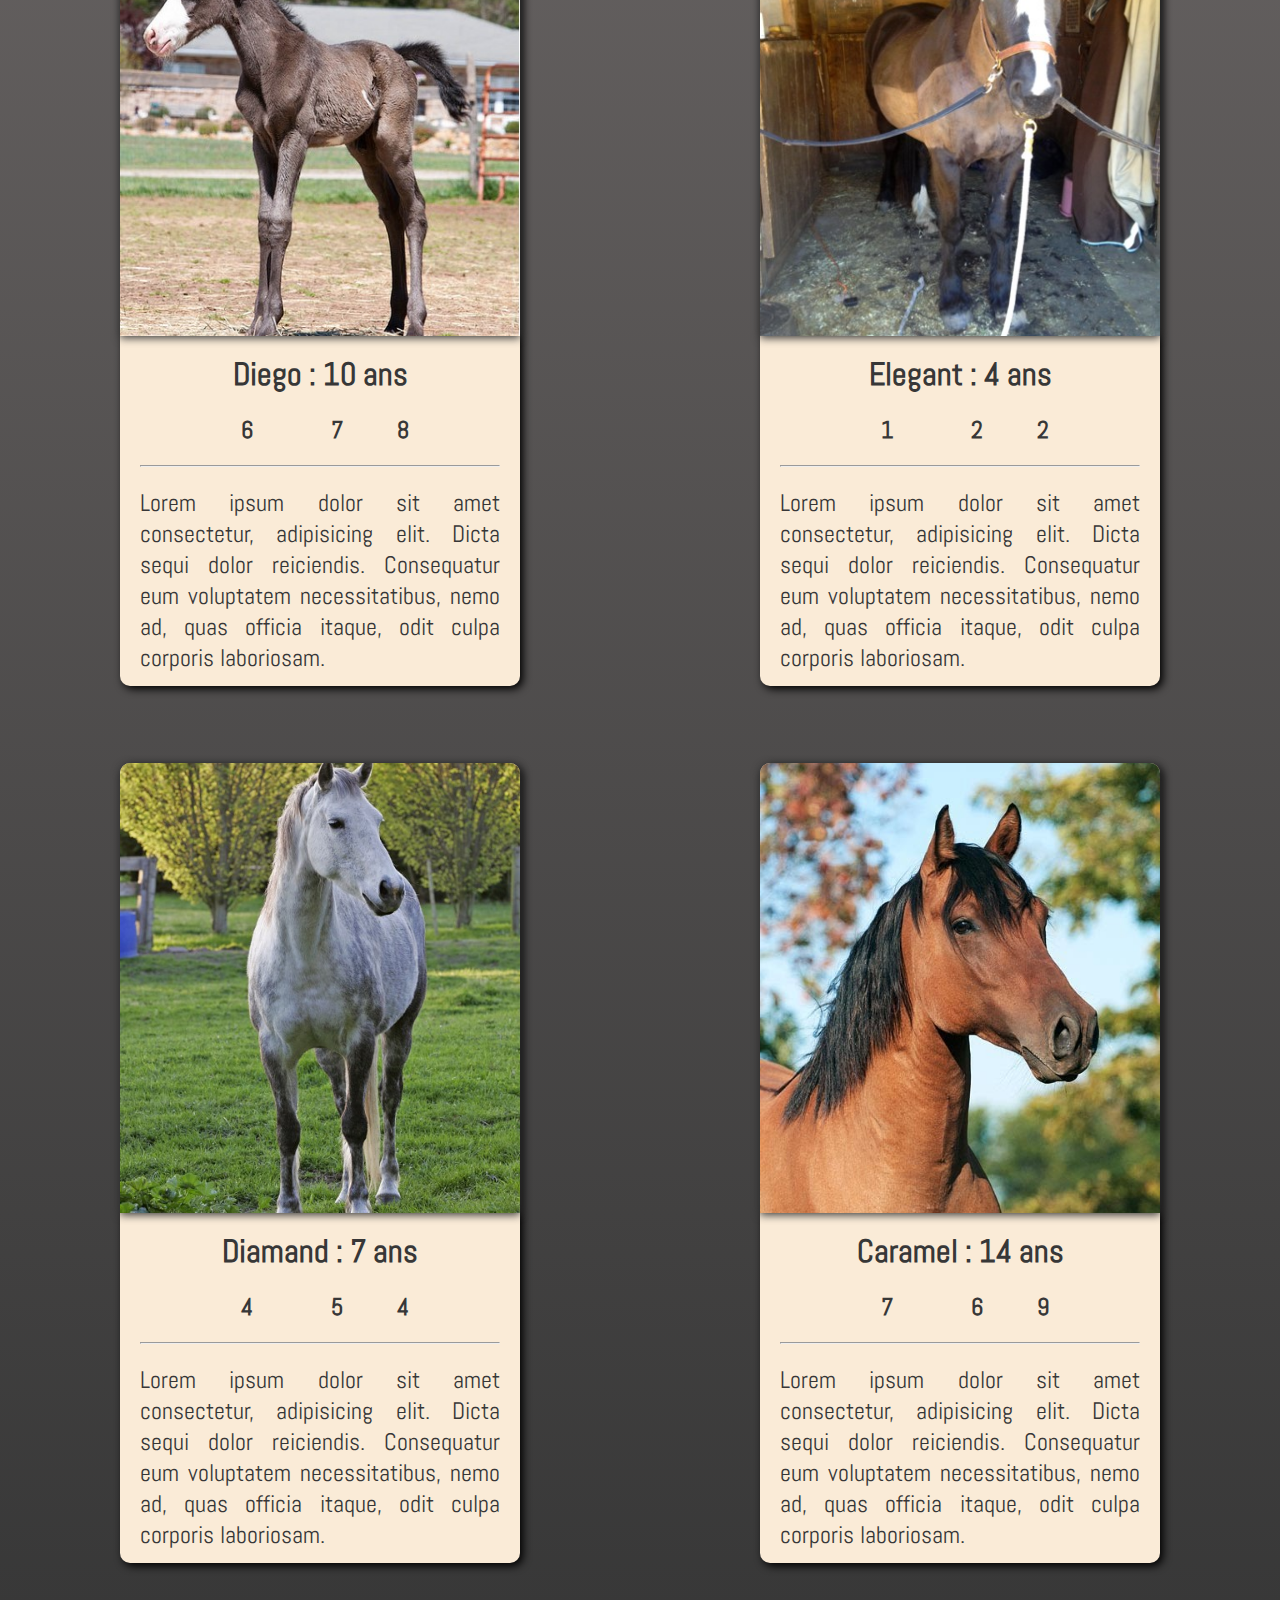
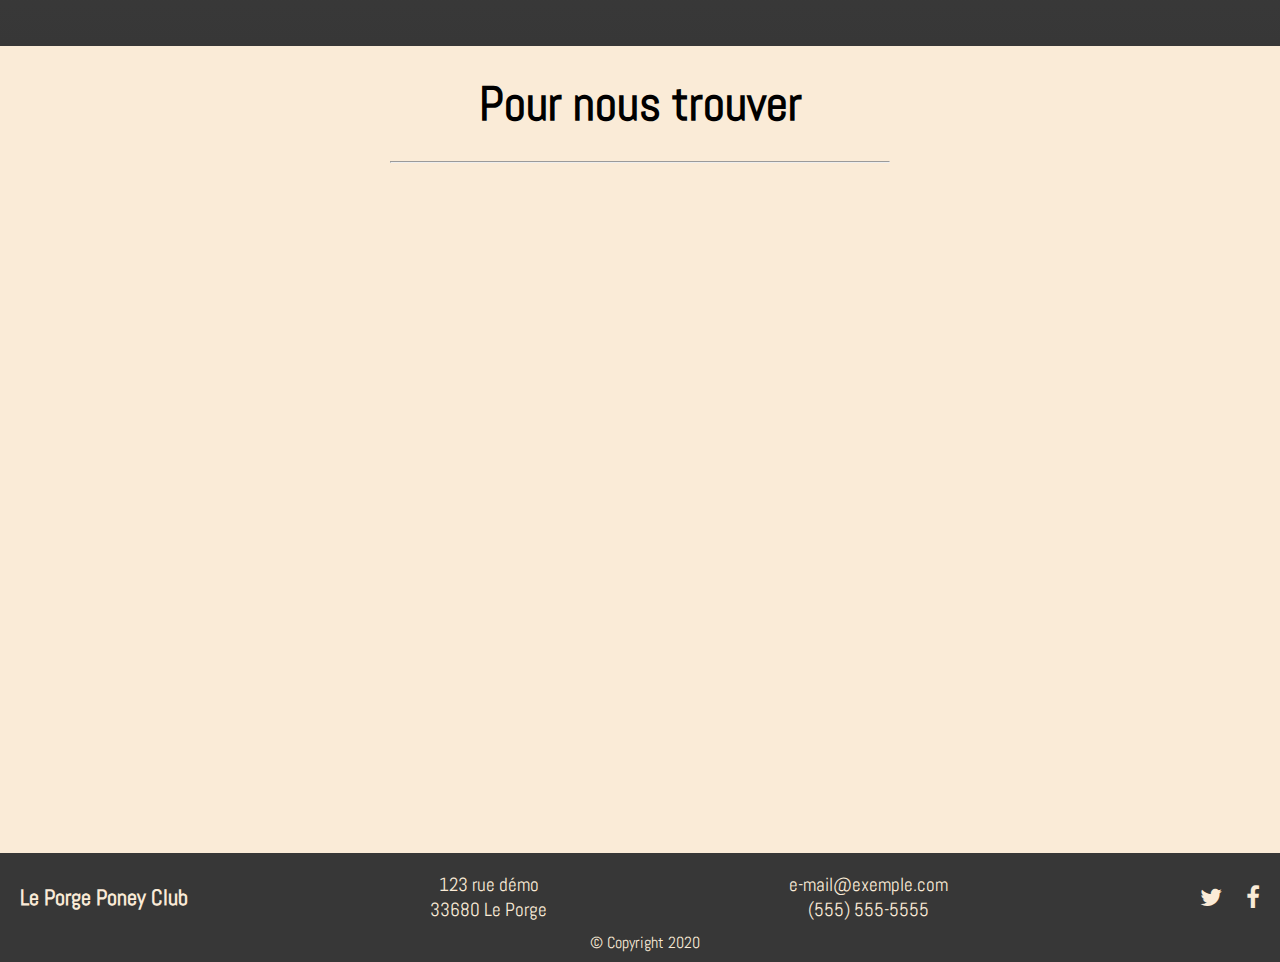
==== commit 8f55f499: "bugfix responsivité footer et menu déroulant" ====
--- a/index.html
+++ b/index.html
@@ -128,7 +128,9 @@
   </section>
   <footer>
     <div class="footer">
-      <a href="#"><h3>Le Porge Poney Club</h3></a>
+      <a href="#">
+        <h3>Le Porge Poney Club</h3>
+      </a>
       <div class="f-address">
         <p>123 rue démo<br>33680 Le Porge</p>
       </div>
--- a/style.css
+++ b/style.css
@@ -76,7 +76,7 @@
     display: block;
     top: 50%;
     transform: translateY(-50%);
-    transition: background-color 0.5s ease-in-out;
+    transition: background-color 0.1s ease-in-out;
   }
   .burger span::before, .burger span::after {
     content: '';
@@ -84,7 +84,7 @@
     width: 100%;
     height: 3px;
     background-color: antiquewhite;
-    transition: transform 0.5s ease-in-out;
+    transition: transform 0.1s ease-in-out;
   }
   .burger span::before {
     transform: translateY(-10px);
@@ -104,28 +104,27 @@
   .navbar ul {
     position: absolute;
     top: 8vh;
-    right: -450px;
+    right: 0;
     z-index: 2;
     box-shadow: -2px 2px 6px #333333;
-    transition: right 1s ease-in-out;
     min-width: 40%;
   }
-  .navbar.active ul {
-    right: 0;
-  }
   .navbar li {
+    display: none;
+    background-color: rgb(70, 70, 70);
+  }
+  .navbar.active li {
     display: block;
-    background-color: rgb(70, 70, 70);
   }
   .navbar a {
     display: block;
     border-top: 0.5px solid antiquewhite;
-    padding: 15px 35px;
-    font-size: 1.4rem;
-  }
-  .navbar a:hover {
-    padding-bottom: calc(15px - 2px);
-    border-bottom: none;
+    padding: 20px 35px;
+    font-size: 1.2rem;
+  }
+  .navbar.active a:hover {
+    padding-bottom: 18px;
+    border-bottom: hidden;
   }
 }
 /* main background image */
@@ -160,17 +159,23 @@
   transform: translate(-50%, -50%);
   text-align: center;
   opacity: 0;
+  width: 80%;
   color:  antiquewhite;
   text-shadow: 2px 2px 5px #373737;
   animation: intro 5s ease forwards;
 }
 .slogan p:nth-child(1) {
   font-size: 4rem;
-  margin-bottom: 2vh;
+  margin: 10vh 0 2vh;
 }
 .slogan p:nth-child(3) {
   margin: 2vh auto;
   font-size: 1.8rem;
+}
+.slogan hr {
+  color:  antiquewhite;
+  max-width: 60%;
+  margin: 0 auto;
 }
 @keyframes intro {
   to {
@@ -306,6 +311,7 @@
 .carte p {
   margin: 20px;
   text-align: justify;
+  overflow: hidden;
 }
 @media screen and (max-width: 500px) {
   .carte {
@@ -343,6 +349,14 @@
   height: 600px;
 }
 @media screen and (max-width: 850px) {
+  .location h2 {
+    font-size: 2rem;
+    padding: 2vh 0;
+  }
+  .location hr {
+    width: 80%;
+    margin: 0 auto 2vh;
+  }
   .google iframe {
     width: 80%;
     height: 400px;
@@ -353,7 +367,7 @@
   background-color: #373737;
   color: antiquewhite;
   text-align: center;
-  padding: 1vh;
+  padding: 1vh 10px 1vh 20px;
 }
 .social-media a {
   font-size: 1.5rem;
@@ -374,3 +388,12 @@
   font-size: 1.2rem;
   padding: 10px 0;
 }
+@media screen and (max-width: 650px) {
+  .footer {
+    flex-direction: column;
+  }
+  .f-address, .f-mail-tel {
+    font-size: 1rem;
+    padding: 0;
+  }
+}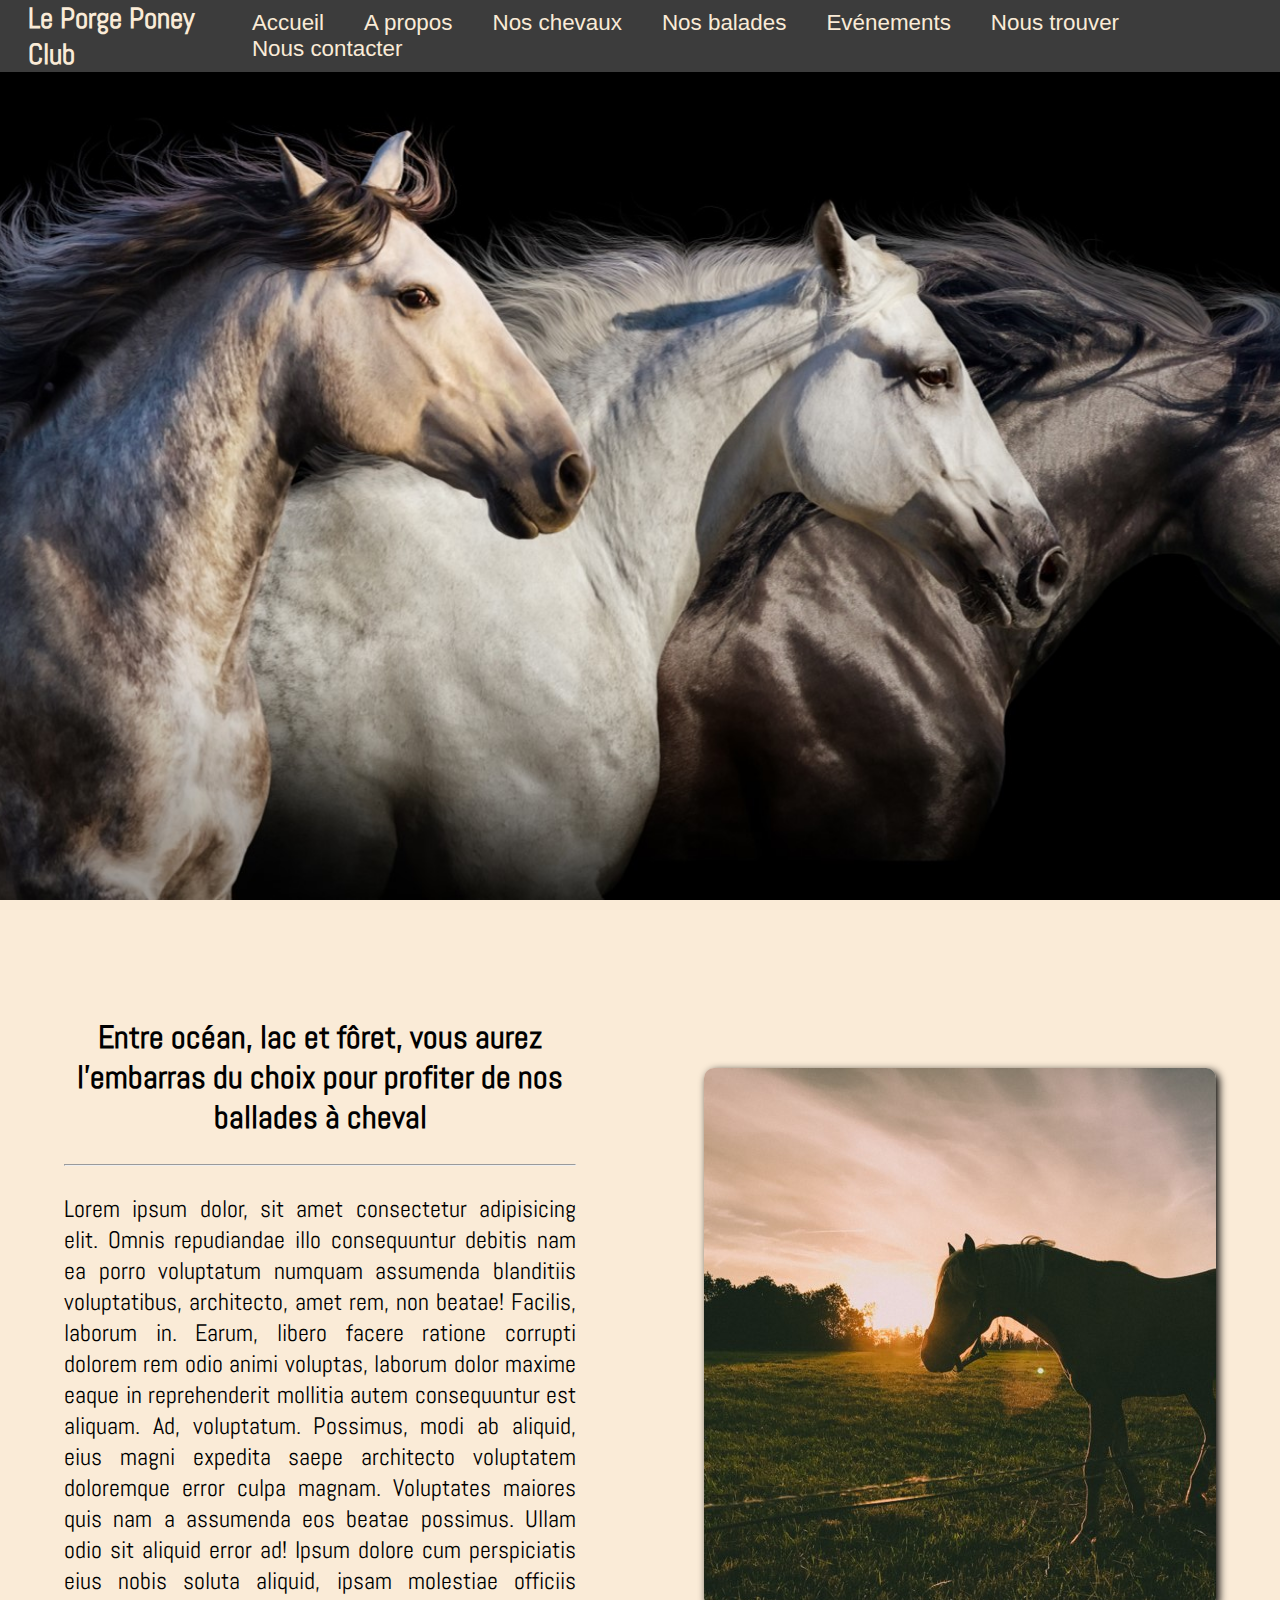
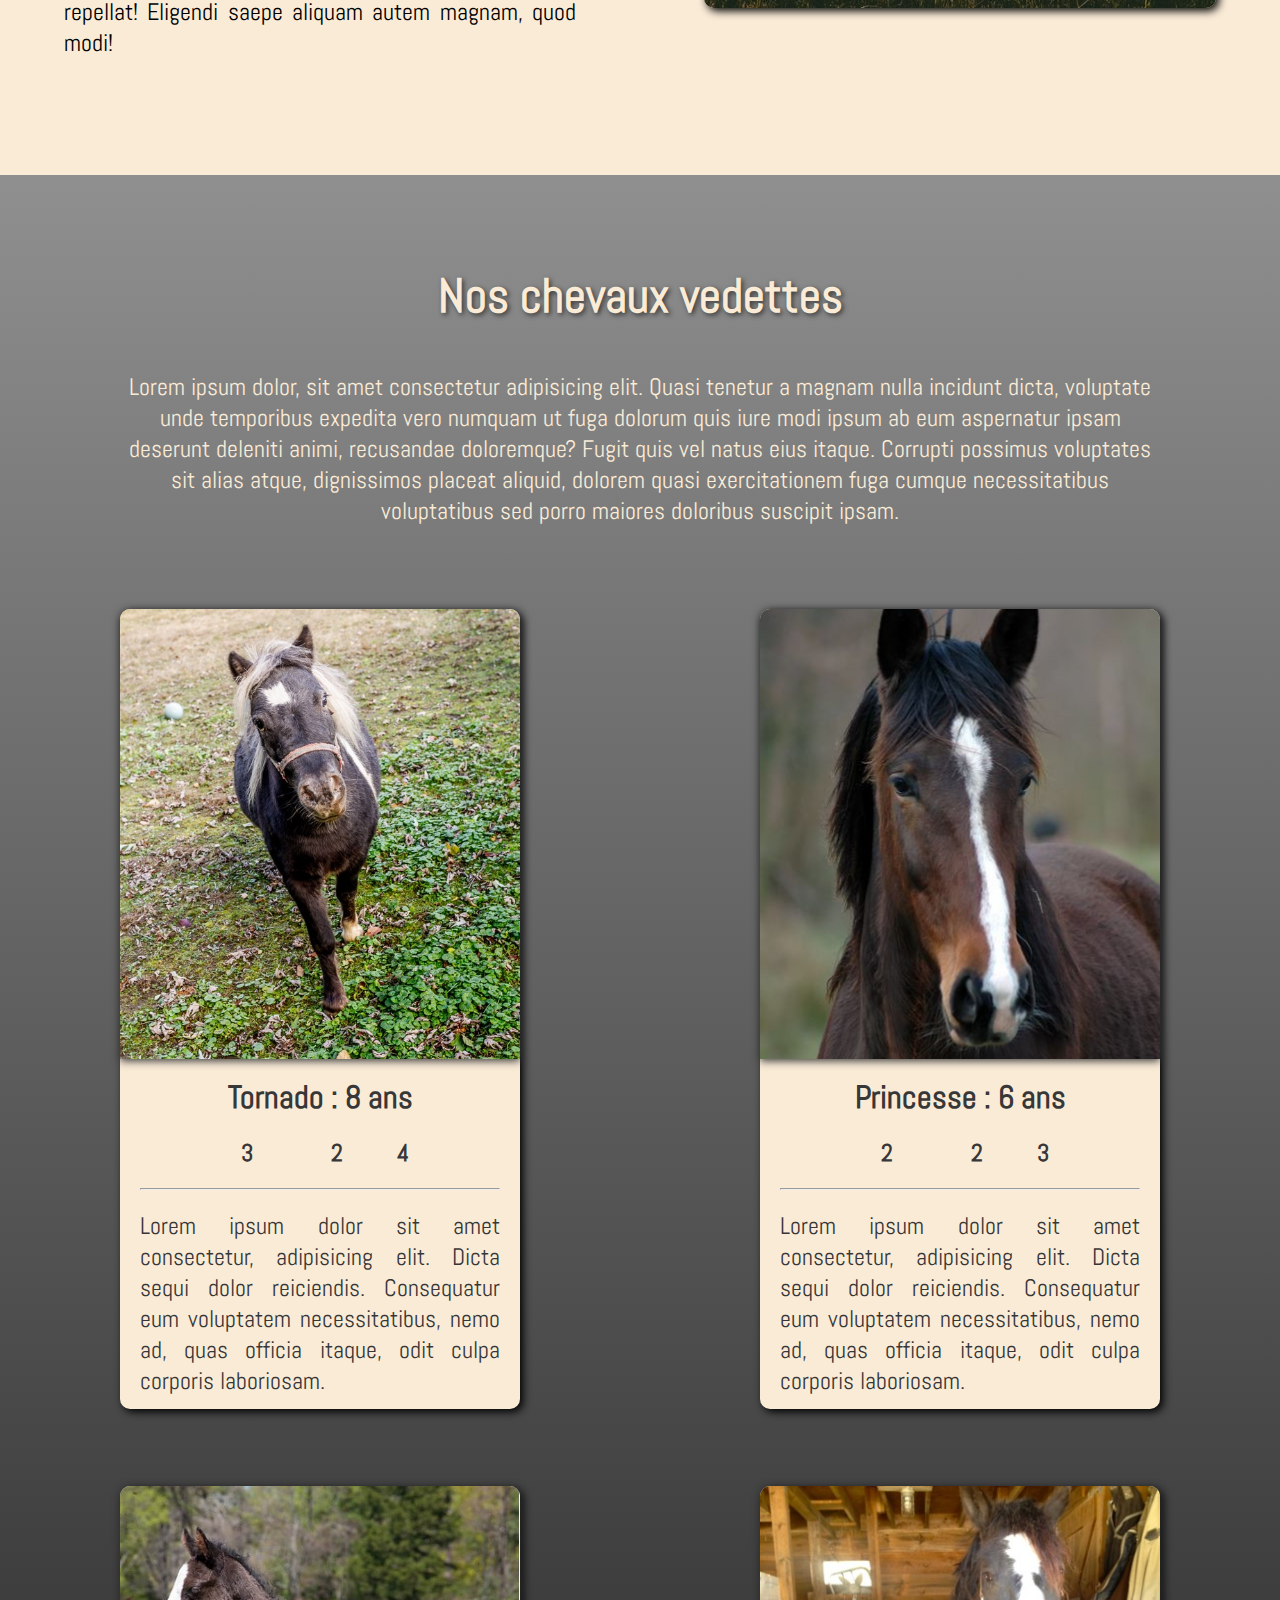
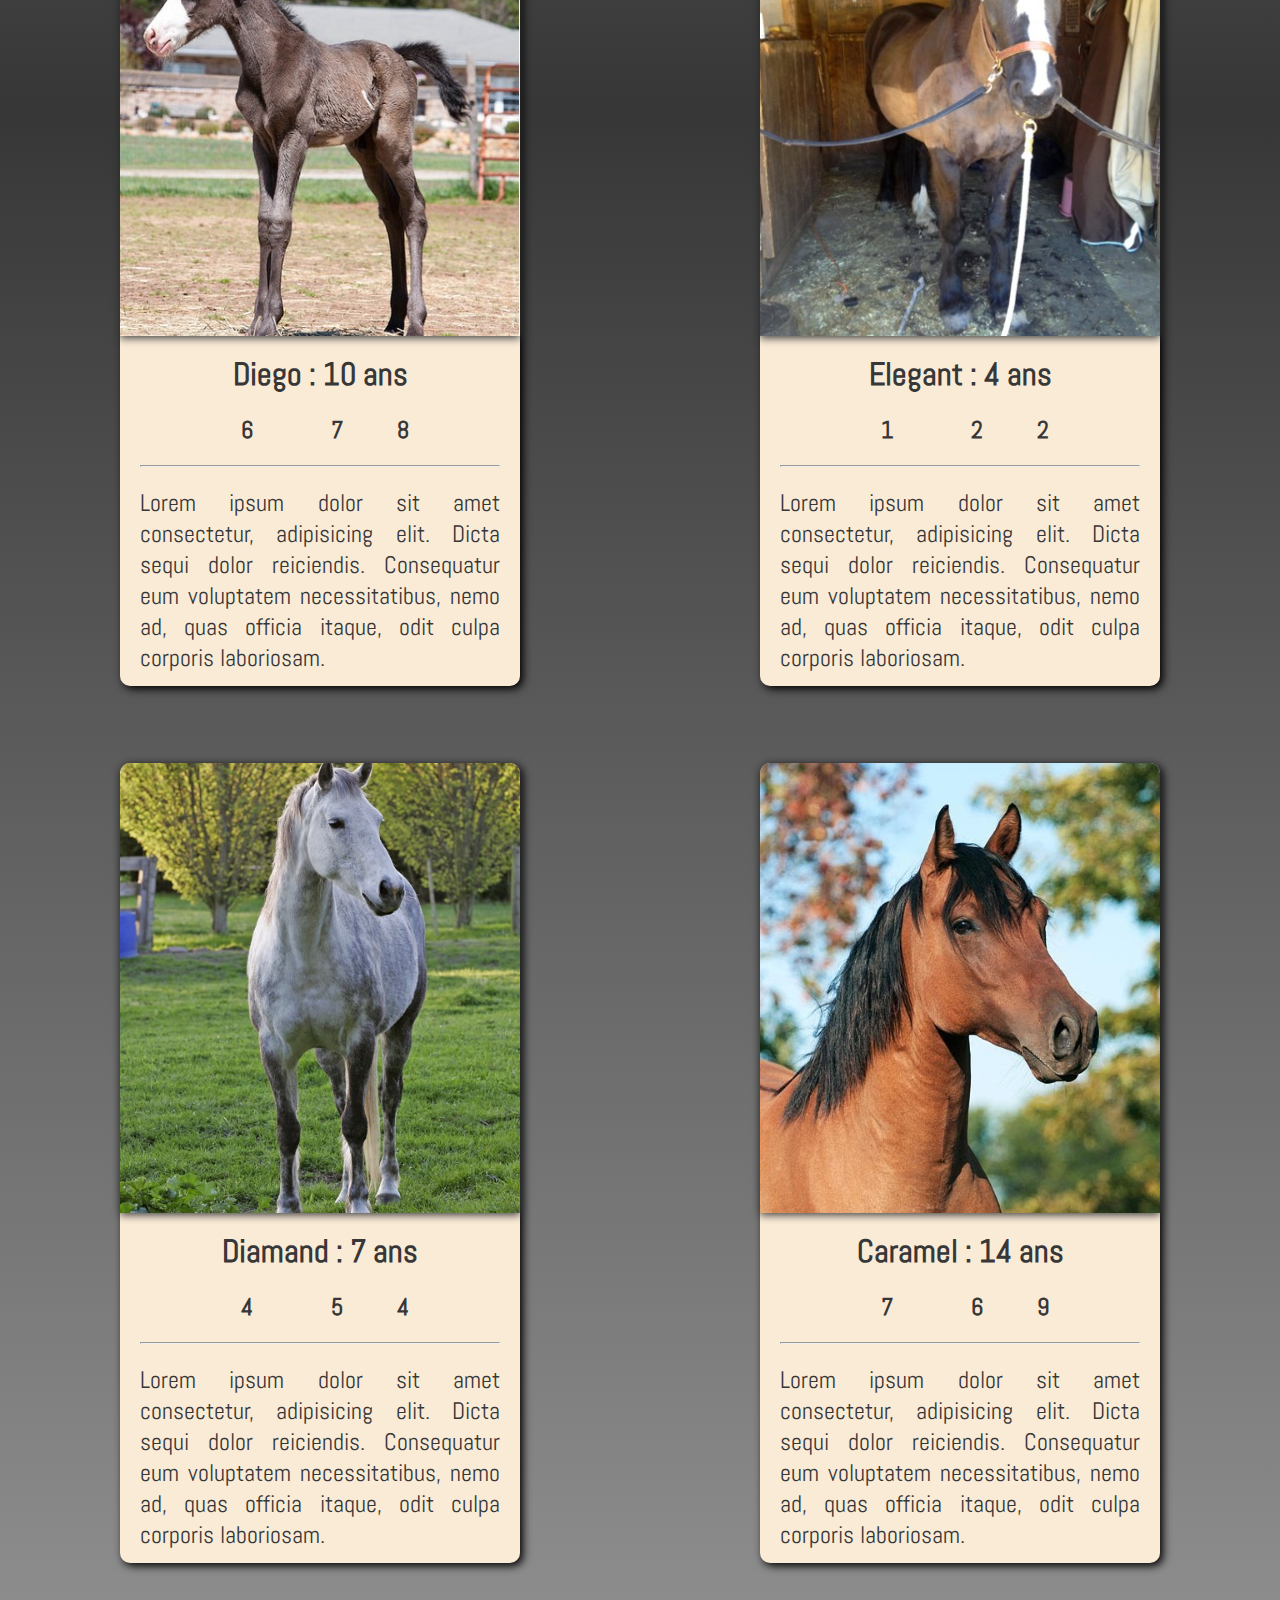
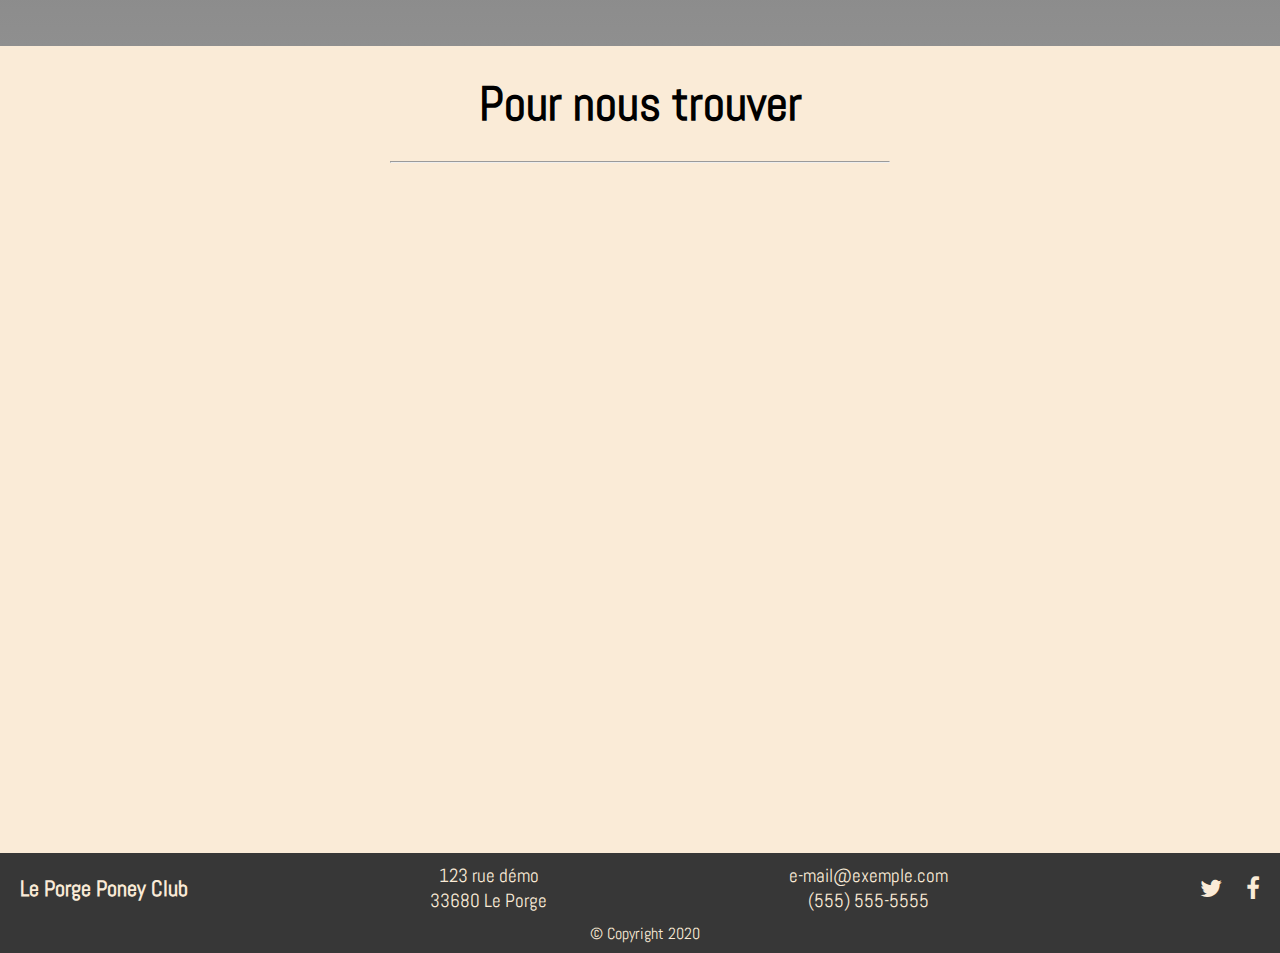
==== commit 7a9c8ad4: "Ajout page balades" ====
--- a/index.html
+++ b/index.html
@@ -2,13 +2,15 @@
 <html lang="fr">
 <head>
   <meta charset="UTF-8">
+  <meta name="description" content="Le Porge Poney Club">
+  <meta name="keywords" content="Le Porge, Cheval, Poney, équitation, centre équestre, balades à cheval">
   <meta name="viewport" content="width=device-width, initial-scale=1.0">
   <title>Le Porge Poney Club</title>
   <link rel="stylesheet" href="https://cdnjs.cloudflare.com/ajax/libs/font-awesome/5.10.1/css/all.min.css" integrity="sha512-9my9Mb2+0YO+I4PUCSwUYO7sEK21Y0STBAiFEYoWtd2VzLEZZ4QARDrZ30hdM1GlioHJ8o8cWQiy8IAb1hy/Hg==" crossorigin="anonymous" />
   <link rel="stylesheet" href="https://cdnjs.cloudflare.com/ajax/libs/font-awesome/4.7.0/css/font-awesome.css">
   <link href="https://fonts.googleapis.com/css2?family=Abel&display=swap" rel="stylesheet">
   <link rel="shortcut icon" href="media/logo-cheval.png">
-  <link rel="stylesheet" href="style.css">
+  <link rel="stylesheet" href="css/style.css">
 
 </head>
 <body>
@@ -25,8 +27,10 @@
           <li><a href="#">Accueil</a></li>
           <li><a href="#about">A propos</a></li>
           <li><a href="#horses">Nos chevaux</a></li>
+          <li><a href="balades.html#">Nos balades</a></li>
           <li><a href="#">Evénements</a></li>
           <li><a href="#location">Nous trouver</a></li>
+          <li><a href="#footer">Nous contacter</a></li>
         </ul>
       </nav>
     </div>
@@ -126,7 +130,7 @@
       </div>
     </div>
   </section>
-  <footer>
+  <footer id="footer">
     <div class="footer">
       <a href="#">
         <h3>Le Porge Poney Club</h3>
--- a/css/style.css
+++ b/css/style.css
@@ -0,0 +1,409 @@
+/* global */
+* {
+  margin: 0;
+  padding: 0;
+  box-sizing: border-box;
+}
+html {
+  scroll-behavior: smooth;
+}
+body {
+  font-family: 'Abel', sans-serif;
+}
+ul {
+  list-style-type: none;
+}
+a {
+  text-decoration: none;
+  color: inherit;
+}
+/* header */
+header {
+  position: fixed;
+  width: 100%;
+  z-index: 2;
+}
+.header {
+  position: relative;
+  height: 8vh;
+  display: flex;
+  justify-content: space-between;
+  align-items: center;
+  background-color: rgb(60, 60, 60);
+  color: antiquewhite;
+  padding: 0 20px;
+}
+.club-name {
+  display: flex;
+  align-items: center;
+}
+.fa-horse {
+  font-size: 1.5rem;
+}
+.club-name h1 {
+  font-size: 1.8rem;
+  margin-left: 8px;
+}
+.navbar li {
+  display: inline-block;
+}
+.navbar a {
+  padding: calc((8vh - 1.4rem) / 2) 2vh;
+  font-size: 1.4rem;
+  font-family: sans-serif;
+  transition: all 0.4s;
+}
+.navbar a:hover {
+  border-bottom: 3px solid antiquewhite;
+  padding-bottom: calc((8vh - 1.4rem) / 2 - 3px);
+  background-color: rgb(94, 90, 90);
+}
+.navbar a:active {
+  border-bottom: 3px solid antiquewhite;
+  padding-bottom: calc((8vh - 1.4rem) / 2 - 3px);
+  background-color: rgb(94, 90, 90);
+}
+@media screen and (max-width: 1250px) {
+   .burger {
+    position: absolute;
+    right: 15px;
+    top: calc((8vh - 20px) / 2);
+    width: 30px;
+    height: 20px;
+    cursor: pointer;
+  }
+  .burger span {
+    position: absolute;
+    width: 100%;
+    height: 3px;
+    background-color: antiquewhite;
+    display: block;
+    top: 50%;
+    transform: translateY(-50%);
+    transition: background-color 0.3s ease-in-out;
+  }
+  .burger span::before, .burger span::after {
+    content: '';
+    position: absolute;
+    width: 100%;
+    height: 3px;
+    background-color: antiquewhite;
+    transition: transform 0.3s ease-in-out;
+  }
+  .burger span::before {
+    transform: translateY(-10px);
+  }
+  .burger span::after {
+    transform: translateY(10px);
+  }
+  .burger.active span {
+    background-color: transparent;
+  }
+  .burger.active span::before {
+    transform: translateY(0) rotateZ(-45deg);
+  }
+  .burger.active span::after {
+    transform: translateY(0) rotateZ(45deg);
+  }
+  .navbar ul {
+    position: absolute;
+    top: 8vh;
+    right: 0;
+    z-index: 2;
+    opacity: 0;
+    min-width: 40%;
+    box-shadow: -2px 2px 6px #333333;
+    transition: opacity 0.3s ease-in-out;
+  }
+  .navbar.active ul {
+    opacity: 1;
+  }
+  .navbar li {
+    display: none;
+    background-color: rgb(70, 70, 70);
+  }
+  .navbar.active li {
+    display: block;
+  }
+  .navbar a {
+    display: block;
+    border-top: 0.5px solid antiquewhite;
+    padding: 20px 35px;
+    font-size: 1.2rem;
+  }
+  .navbar.active a:hover {
+    padding-bottom: 18px;
+    border-bottom: hidden;
+  }
+}
+/* main background image */
+.bg-image {
+  height: 100vh;
+  width: 100%;
+  background: url(../media/bg-1.jpg) no-repeat center/cover;
+  animation: slider-bg 40s linear infinite;
+  animation-delay: 5s;
+}
+@keyframes slider-bg {
+  0% {
+    background-image: url(../media/bg-1.jpg);
+  }
+  25% {
+    background-image: url(../media/bg-3.jpg);
+  }
+  50% {
+    background-image: url(../media/bg-1.jpg);
+  }
+  75% {
+    background-image: url(../media/bg-3.jpg);
+  }
+  100% {
+    background-image: url(../media/bg-1.jpg);
+  }
+}
+.slogan {
+  position: absolute;
+  top: 120%;
+  left: 50%;
+  transform: translate(-50%, -50%);
+  text-align: center;
+  opacity: 0;
+  width: 80%;
+  color:  antiquewhite;
+  text-shadow: 2px 2px 5px #373737;
+  animation: intro 5s ease forwards;
+}
+.slogan p:nth-child(1) {
+  font-size: 4rem;
+  margin: 10vh 0 2vh;
+}
+.slogan p:nth-child(3) {
+  margin: 2vh auto;
+  font-size: 1.8rem;
+}
+.slogan hr {
+  color:  antiquewhite;
+  max-width: 60%;
+  margin: 0 auto;
+}
+@keyframes intro {
+  to {
+    top: 50%;
+    opacity: 1;
+  }
+}
+/* section about */
+.about {
+  height: 0vh;
+}
+.content-about {
+  display: flex;
+  justify-content: space-around;
+  align-items: center;
+  background-color: antiquewhite;
+}
+.text-about, .img-about {
+  width: 40%;
+  margin: 10vh auto;
+}
+.text-about h2 {
+  text-align: center;
+  font-size: 2rem;
+  margin: 3vh 0;
+}
+.text-about p {
+  text-align: justify;
+  font-size: 1.5rem;
+  margin: 3vh 0;
+}
+.text-about i {
+  display: block;
+  text-align: center;
+}
+.img-about {
+  height: 60vh;
+  background: url(../media/bg-2.jpg) no-repeat center/cover;
+  box-shadow: 3px 3px 8px black;
+  border-radius: 10px;
+}
+@media screen and (max-width: 1250px) {
+  .content-about {
+    flex-direction: column;    
+  }
+  .text-about, .img-about {
+    width: 80%;
+    margin: 10vh auto;
+  }
+}
+/* section nos chevaux */
+.horses {
+  background: linear-gradient(to bottom, #8F8F8F 0%, #373737 50%, #8F8F8F 100%);
+  color: antiquewhite;
+  text-align: center;
+  padding-bottom: 5vh;
+}
+.horses h2 {
+  font-size: 3rem;
+  margin: 0 auto;
+  padding: 10vh 0 5vh;
+  text-shadow: 2px 2px 5px #373737;
+}
+.horses p {
+  font-size: 1.5rem;
+  margin: 0 10%;
+  padding-bottom: 5vh;
+}
+.our-horses {
+  display: flex;
+  justify-content: space-around;
+  flex-wrap: wrap;
+}
+.carte {
+  background-color: antiquewhite;
+  color: #373737;
+  width: 400px;
+  height: 800px;
+  margin: 3%;
+  box-shadow: 3px 3px 8px black;
+  border-radius: 10px;
+  cursor: pointer;
+  transition: transform 0.3s ease;
+}
+.carte:hover {
+  transform: scale(1.03);
+}
+.img-horse {
+  height: 450px;
+  width: 400px;
+  background-position: center;
+  background-repeat: no-repeat;
+  background-size: cover;
+  border-radius: 10px 10px 0 0;
+  box-shadow: 0 2px 8px #373737;
+}
+.cheval-1 {
+  background-image: url(../media/cheval-1.jpg);
+}
+.cheval-2 {
+  background-image: url(../media/cheval-2.jpg);
+}
+.cheval-3 {
+  background-image: url(../media/cheval-3.jpg);
+}
+.cheval-4 {
+  background-image: url(../media/cheval-4.jpg);
+}
+.cheval-5 {
+  background-image: url(../media/cheval-5.jpg);
+}
+.cheval-6 {
+  background-image: url(../media/cheval-6.jpg);
+}
+.carte h3 {
+  font-size: 2rem;
+  padding: 2vh 0 20px;
+}
+.carte i {
+  font-size: 1.5rem;
+}
+.carte span {
+  font-size: 1.5rem;
+  font-weight: bold;
+  padding: 0 40px 0 10px;
+}
+.carte span:nth-child(8) {
+  padding-right: 0;
+}
+.carte hr {
+  margin: 20px 20px 0;
+}
+.carte p {
+  margin: 20px;
+  text-align: justify;
+  overflow: hidden;
+}
+@media screen and (max-width: 500px) {
+  .carte {
+    width: 90%;
+    margin: 1vh 5%;
+  }
+  .img-horse {
+    width: 100%;
+  }
+  .carte p {
+    font-size: 1.4rem;
+  }
+}
+/* section nous trouver */
+.location {
+  background-color: antiquewhite;
+}
+.location h2 {
+  text-align: center;
+  font-size: 3rem;
+  padding: 3vh 0;
+}
+.location hr {
+  text-align: center;
+  width: 500px;
+  margin: 0 auto 5vh;
+}
+.google {
+  display: flex;
+  justify-content: center;
+  padding-bottom: 5vh;
+}
+.google iframe {
+  width: 800px;
+  height: 600px;
+}
+@media screen and (max-width: 850px) {
+  .location h2 {
+    font-size: 2rem;
+    padding: 2vh 0;
+  }
+  .location hr {
+    width: 80%;
+    margin: 0 auto 2vh;
+  }
+  .google iframe {
+    width: 80%;
+    height: 400px;
+  }
+}
+/* footer */
+footer {
+  background-color: #373737;
+  color: antiquewhite;
+  text-align: center;
+  padding: 0vh 10px 1vh 20px;
+}
+.social-media a {
+  font-size: 1.5rem;
+  padding: 0 10px;
+}
+.social-media a:hover {
+  opacity: 0.75;
+}
+.footer {
+  display: flex;
+  justify-content: space-between;
+  align-items: center;
+}
+.footer h3 {
+  font-size: 1.4rem;
+}
+.f-address, .f-mail-tel {
+  font-size: 1.2rem;
+  padding: 10px 0;
+}
+@media screen and (max-width: 650px) {
+  .footer {
+    flex-direction: column;
+    padding-top: 1vh;
+  }
+  .f-address, .f-mail-tel {
+    font-size: 1rem;
+    padding: 0;
+  }
+}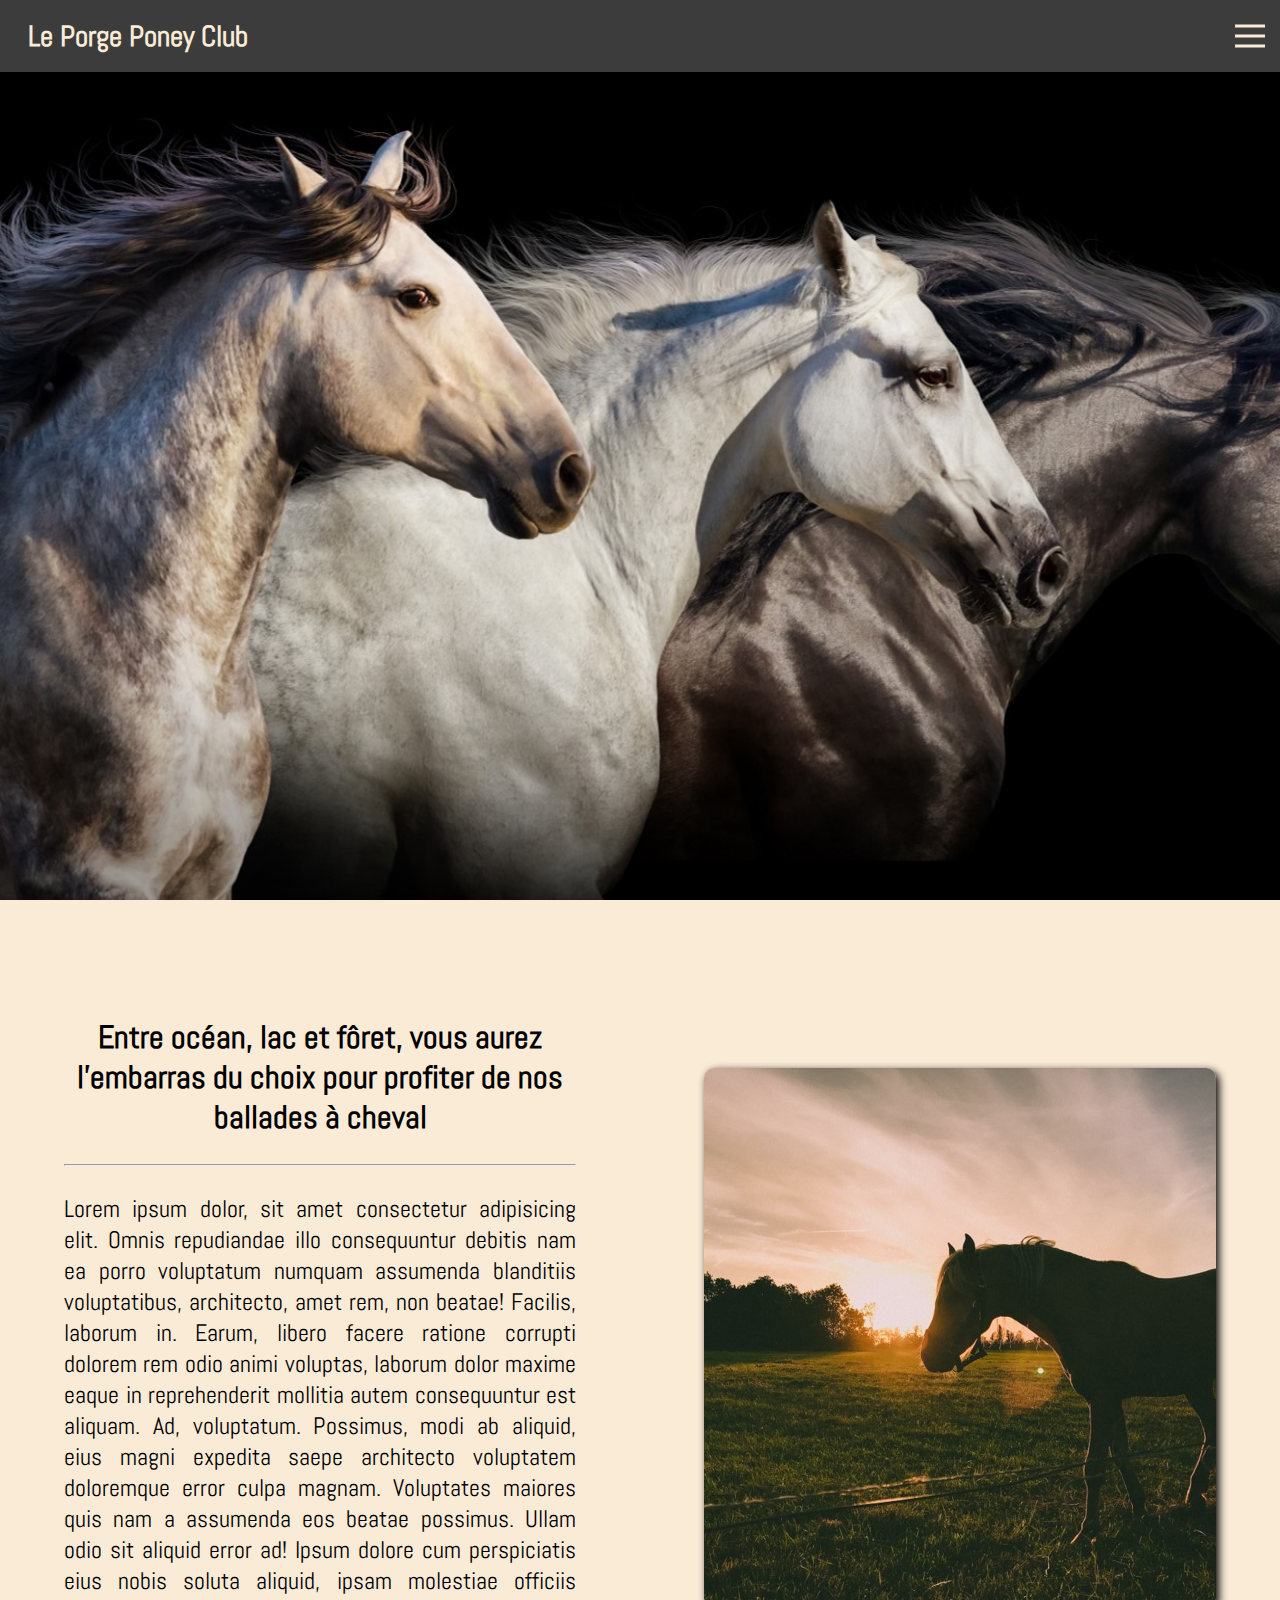
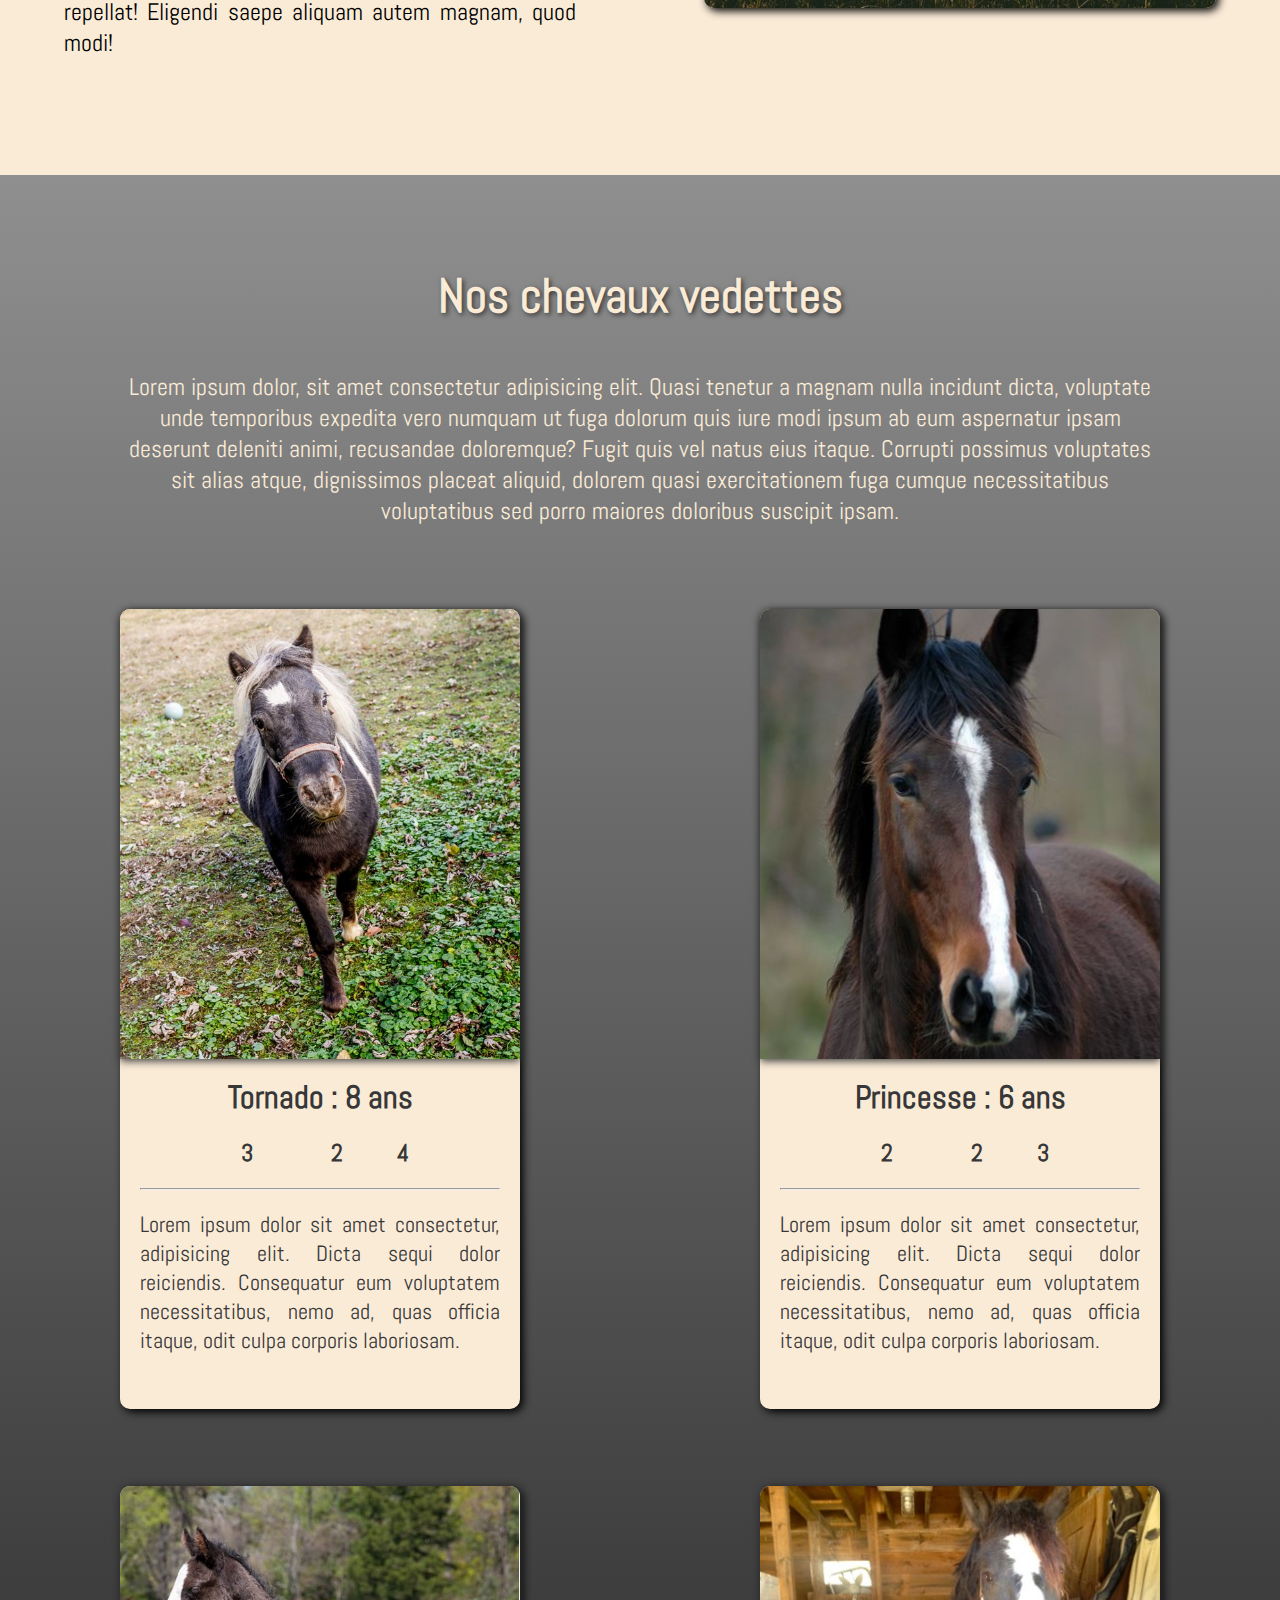
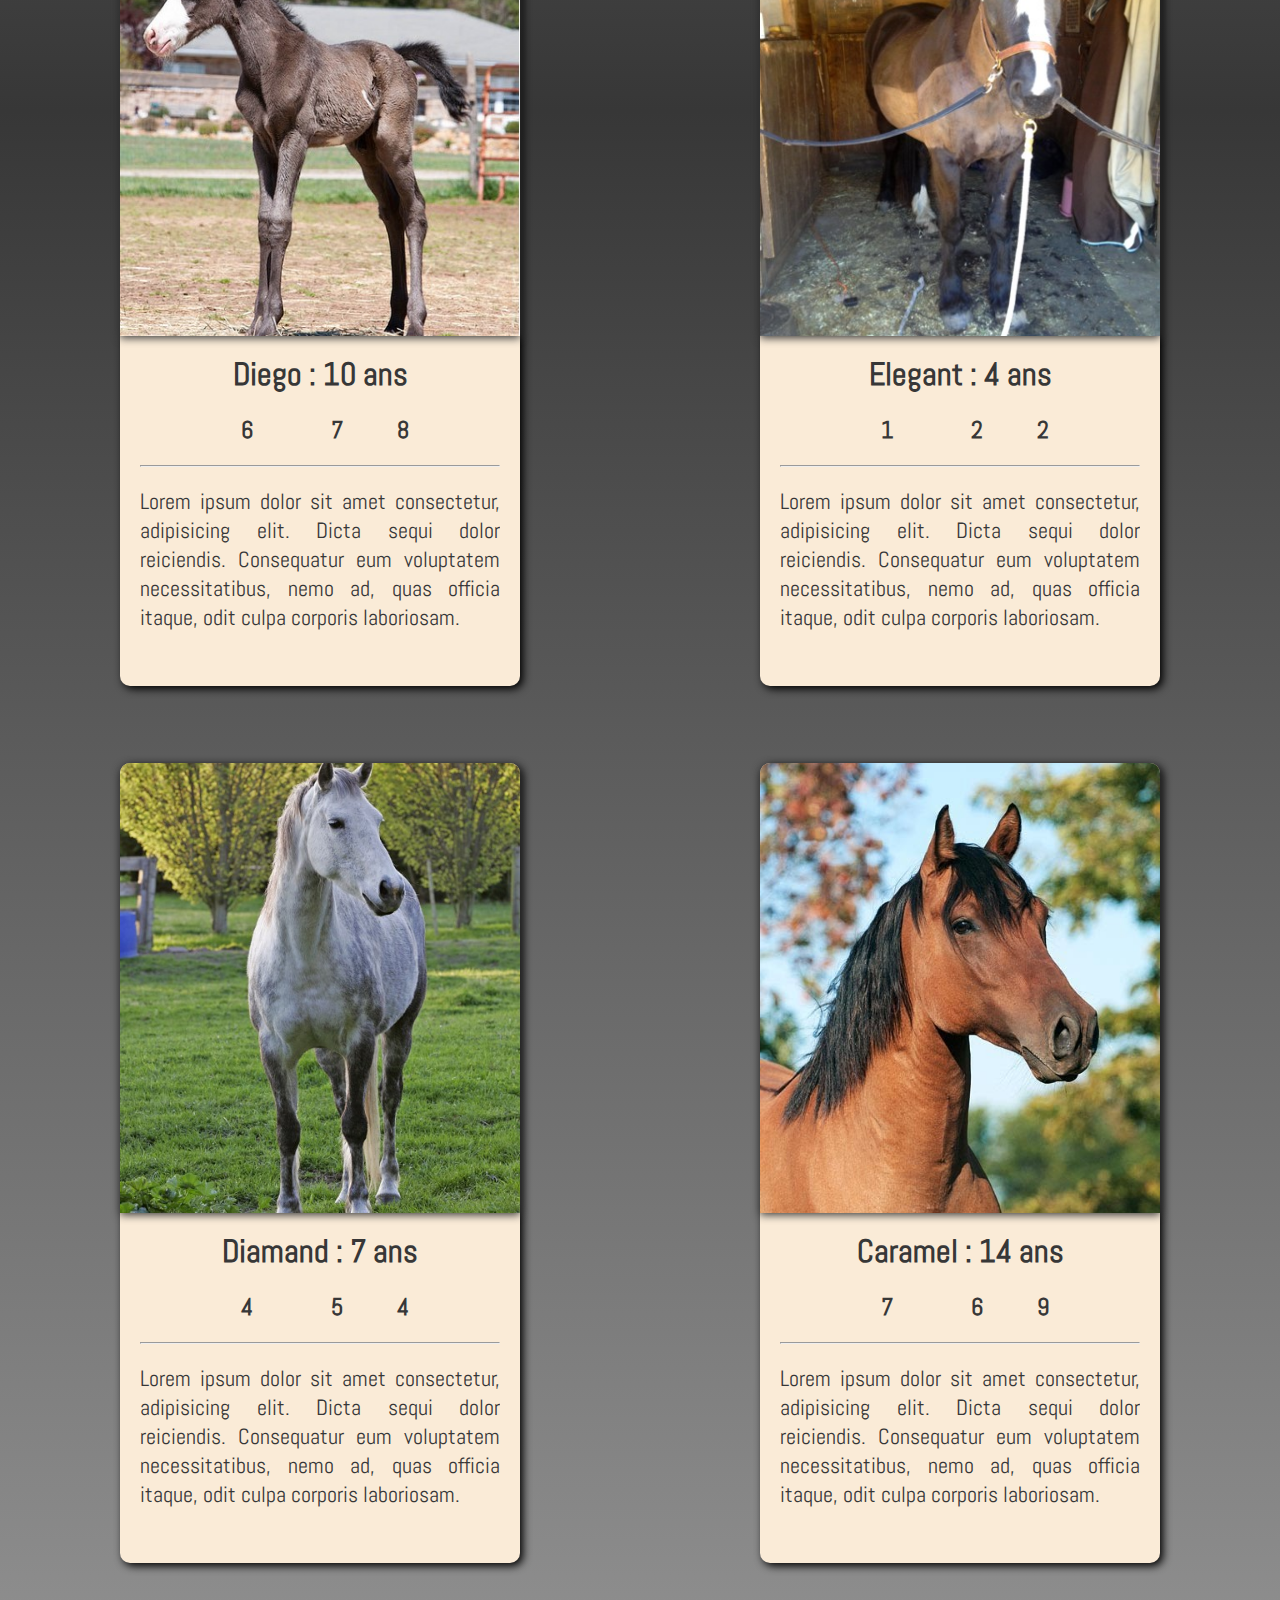
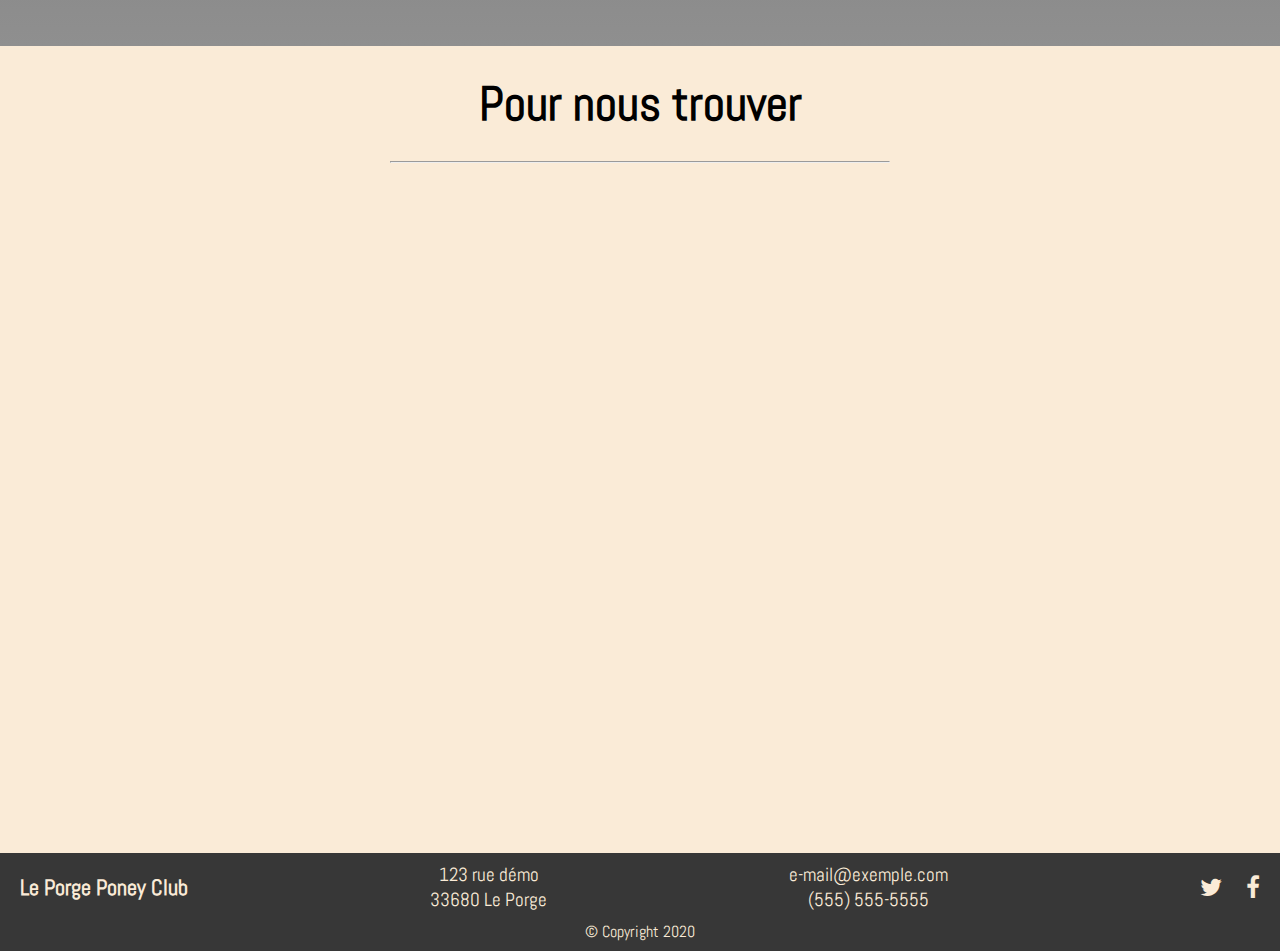
==== commit 2671771d: "Ajout formulaire de contact" ====
--- a/index.html
+++ b/index.html
@@ -28,9 +28,9 @@
           <li><a href="#about">A propos</a></li>
           <li><a href="#horses">Nos chevaux</a></li>
           <li><a href="balades.html#">Nos balades</a></li>
-          <li><a href="#">Evénements</a></li>
+          <li><a href="events.html#">Evénements</a></li>
           <li><a href="#location">Nous trouver</a></li>
-          <li><a href="#footer">Nous contacter</a></li>
+          <li><a href="contact.html#">Nous contacter</a></li>
         </ul>
       </nav>
     </div>
--- a/css/style.css
+++ b/css/style.css
@@ -1,4 +1,7 @@
 /* global */
+:root {
+  --headerHeight : 8vh
+}
 * {
   margin: 0;
   padding: 0;
@@ -25,7 +28,7 @@
 }
 .header {
   position: relative;
-  height: 8vh;
+  height: var(--headerHeight);
   display: flex;
   justify-content: space-between;
   align-items: center;
@@ -38,104 +41,111 @@
   align-items: center;
 }
 .fa-horse {
-  font-size: 1.5rem;
+  font-size: 1.3rem;
 }
 .club-name h1 {
   font-size: 1.8rem;
   margin-left: 8px;
 }
+.burger {
+  position: absolute;
+  right: 15px;
+  top: calc((var(--headerHeight) - 20px) / 2);
+  width: 30px;
+  height: 20px;
+  cursor: pointer;
+}
+.burger span {
+  position: absolute;
+  width: 100%;
+  height: 3px;
+  background-color: antiquewhite;
+  display: block;
+  top: 50%;
+  transform: translateY(-50%);
+  transition: background-color 0.3s ease-in-out;
+}
+.burger span::before, .burger span::after {
+  content: '';
+  position: absolute;
+  width: 100%;
+  height: 3px;
+  background-color: antiquewhite;
+  transition: transform 0.3s ease-in-out;
+}
+.burger span::before {
+  transform: translateY(-10px);
+}
+.burger span::after {
+  transform: translateY(10px);
+}
+.burger.active span {
+  background-color: transparent;
+}
+.burger.active span::before {
+  transform: translateY(0) rotateZ(-45deg);
+}
+.burger.active span::after {
+  transform: translateY(0) rotateZ(45deg);
+}
+.navbar ul {
+  position: absolute;
+  top: var(--headerHeight);
+  right: 0;
+  z-index: 2;
+  opacity: 0;
+  min-width: 40%;
+  box-shadow: -2px 2px 6px #333333;
+  transition: opacity 0.3s ease-in-out;
+}
+.navbar.active ul {
+  opacity: 1;
+}
 .navbar li {
-  display: inline-block;
+  display: none;
+  background-color: rgb(70, 70, 70);
+}
+.navbar.active li {
+  display: block;
 }
 .navbar a {
-  padding: calc((8vh - 1.4rem) / 2) 2vh;
-  font-size: 1.4rem;
+  display: block;
+  border-top: 0.5px solid antiquewhite;
+  padding: 20px 35px;
+  font-size: 1rem;
   font-family: sans-serif;
-  transition: all 0.4s;
-}
-.navbar a:hover {
-  border-bottom: 3px solid antiquewhite;
-  padding-bottom: calc((8vh - 1.4rem) / 2 - 3px);
+}
+.navbar.active a:hover {
   background-color: rgb(94, 90, 90);
 }
-.navbar a:active {
-  border-bottom: 3px solid antiquewhite;
-  padding-bottom: calc((8vh - 1.4rem) / 2 - 3px);
-  background-color: rgb(94, 90, 90);
-}
-@media screen and (max-width: 1250px) {
-   .burger {
-    position: absolute;
-    right: 15px;
-    top: calc((8vh - 20px) / 2);
-    width: 30px;
-    height: 20px;
-    cursor: pointer;
-  }
-  .burger span {
-    position: absolute;
-    width: 100%;
-    height: 3px;
-    background-color: antiquewhite;
-    display: block;
-    top: 50%;
-    transform: translateY(-50%);
-    transition: background-color 0.3s ease-in-out;
-  }
-  .burger span::before, .burger span::after {
-    content: '';
-    position: absolute;
-    width: 100%;
-    height: 3px;
-    background-color: antiquewhite;
-    transition: transform 0.3s ease-in-out;
-  }
-  .burger span::before {
-    transform: translateY(-10px);
-  }
-  .burger span::after {
-    transform: translateY(10px);
-  }
-  .burger.active span {
-    background-color: transparent;
-  }
-  .burger.active span::before {
-    transform: translateY(0) rotateZ(-45deg);
-  }
-  .burger.active span::after {
-    transform: translateY(0) rotateZ(45deg);
+@media screen and (min-width: 1400px) {
+  .burger {
+    display: none;
   }
   .navbar ul {
-    position: absolute;
-    top: 8vh;
-    right: 0;
-    z-index: 2;
-    opacity: 0;
-    min-width: 40%;
-    box-shadow: -2px 2px 6px #333333;
-    transition: opacity 0.3s ease-in-out;
-  }
-  .navbar.active ul {
     opacity: 1;
+    top: 0;
+    bottom: 0;
+    box-shadow: none;
   }
   .navbar li {
-    display: none;
-    background-color: rgb(70, 70, 70);
-  }
-  .navbar.active li {
-    display: block;
+    display: inline-block;
+    background-color: rgb(60, 60, 60);
   }
   .navbar a {
-    display: block;
-    border-top: 0.5px solid antiquewhite;
-    padding: 20px 35px;
+    border: none;
     font-size: 1.2rem;
-  }
-  .navbar.active a:hover {
-    padding-bottom: 18px;
-    border-bottom: hidden;
-  }
-}
+    height:  var(--headerHeight);
+    padding: calc((var(--headerHeight) - 1.2rem) / 2) 10px;
+    margin: 0 10px;
+    transition: all 0.2s;
+  }
+  .navbar a:hover {
+    border-bottom: 5px solid #fff;
+    background-color: rgb(94, 90, 90);
+  }
+}
+
 /* main background image */
 .bg-image {
   height: 100vh;
@@ -167,24 +177,34 @@
   left: 50%;
   transform: translate(-50%, -50%);
   text-align: center;
+  width: 80%;
   opacity: 0;
-  width: 80%;
   color:  antiquewhite;
   text-shadow: 2px 2px 5px #373737;
   animation: intro 5s ease forwards;
+  margin: 0 auto;
 }
 .slogan p:nth-child(1) {
-  font-size: 4rem;
+  font-size: 3rem;
   margin: 10vh 0 2vh;
 }
 .slogan p:nth-child(3) {
-  margin: 2vh auto;
-  font-size: 1.8rem;
+  margin: 2vh 0;
+  font-size: 1.5rem;
+}
+@media screen and (min-width: 600px) {
+  .slogan {
+    max-width: 800px;
+  }
+  .slogan p:nth-child(1) {
+    font-size: 4rem;
+  }
+  .slogan p:nth-child(3) {
+    font-size: 2rem;
+  }
 }
 .slogan hr {
   color:  antiquewhite;
-  max-width: 60%;
-  margin: 0 auto;
 }
 @keyframes intro {
   to {
@@ -198,13 +218,14 @@
 }
 .content-about {
   display: flex;
+  flex-direction: column;
   justify-content: space-around;
   align-items: center;
   background-color: antiquewhite;
 }
 .text-about, .img-about {
-  width: 40%;
-  margin: 10vh auto;
+  width: 80%;
+  margin: 8vh auto;
 }
 .text-about h2 {
   text-align: center;
@@ -226,12 +247,12 @@
   box-shadow: 3px 3px 8px black;
   border-radius: 10px;
 }
-@media screen and (max-width: 1250px) {
+@media screen and (min-width: 1200px) {
   .content-about {
-    flex-direction: column;    
+    flex-direction: row;    
   }
   .text-about, .img-about {
-    width: 80%;
+    width: 40%;
     margin: 10vh auto;
   }
 }
@@ -261,9 +282,9 @@
 .carte {
   background-color: antiquewhite;
   color: #373737;
-  width: 400px;
+  width: 90%;
+  margin: 1vh 5%;
   height: 800px;
-  margin: 3%;
   box-shadow: 3px 3px 8px black;
   border-radius: 10px;
   cursor: pointer;
@@ -274,7 +295,7 @@
 }
 .img-horse {
   height: 450px;
-  width: 400px;
+  width: 100%;
   background-position: center;
   background-repeat: no-repeat;
   background-size: cover;
@@ -319,19 +340,17 @@
 }
 .carte p {
   margin: 20px;
+  font-size: 1.4rem;
   text-align: justify;
   overflow: hidden;
 }
-@media screen and (max-width: 500px) {
+@media screen and (min-width: 500px) {
   .carte {
-    width: 90%;
-    margin: 1vh 5%;
+    width: 400px;
+    margin: 3%;
   }
   .img-horse {
-    width: 100%;
-  }
-  .carte p {
-    font-size: 1.4rem;
+    width: 400px;
   }
 }
 /* section nous trouver */
@@ -340,13 +359,13 @@
 }
 .location h2 {
   text-align: center;
-  font-size: 3rem;
-  padding: 3vh 0;
+  font-size: 2rem;
+  padding: 2vh 0;
 }
 .location hr {
   text-align: center;
-  width: 500px;
-  margin: 0 auto 5vh;
+  width: 80%;
+  margin: 0 auto 2vh;
 }
 .google {
   display: flex;
@@ -354,21 +373,21 @@
   padding-bottom: 5vh;
 }
 .google iframe {
-  width: 800px;
-  height: 600px;
-}
-@media screen and (max-width: 850px) {
+  width: 80%;
+  height: 400px;
+}
+@media screen and (min-width: 850px) {
   .location h2 {
-    font-size: 2rem;
-    padding: 2vh 0;
+    font-size: 3rem;
+    padding: 3vh 0;
   }
   .location hr {
-    width: 80%;
-    margin: 0 auto 2vh;
+    width: 500px;
+    margin: 0 auto 5vh;
   }
   .google iframe {
-    width: 80%;
-    height: 400px;
+    width: 800px;
+    height: 600px;
   }
 }
 /* footer */
@@ -376,7 +395,7 @@
   background-color: #373737;
   color: antiquewhite;
   text-align: center;
-  padding: 0vh 10px 1vh 20px;
+  padding: 1vh 0;
 }
 .social-media a {
   font-size: 1.5rem;
@@ -389,21 +408,21 @@
   display: flex;
   justify-content: space-between;
   align-items: center;
+  flex-direction: column;
 }
 .footer h3 {
   font-size: 1.4rem;
 }
 .f-address, .f-mail-tel {
-  font-size: 1.2rem;
-  padding: 10px 0;
-}
-@media screen and (max-width: 650px) {
+  font-size: 1rem;
+}
+@media screen and (min-width: 650px) {
   .footer {
-    flex-direction: column;
-    padding-top: 1vh;
+    padding: 0vh 10px 1vh 20px;
+    flex-direction: row;
+    max-height: 10vh;
   }
   .f-address, .f-mail-tel {
-    font-size: 1rem;
-    padding: 0;
+    font-size: 1.2rem;
   }
 }